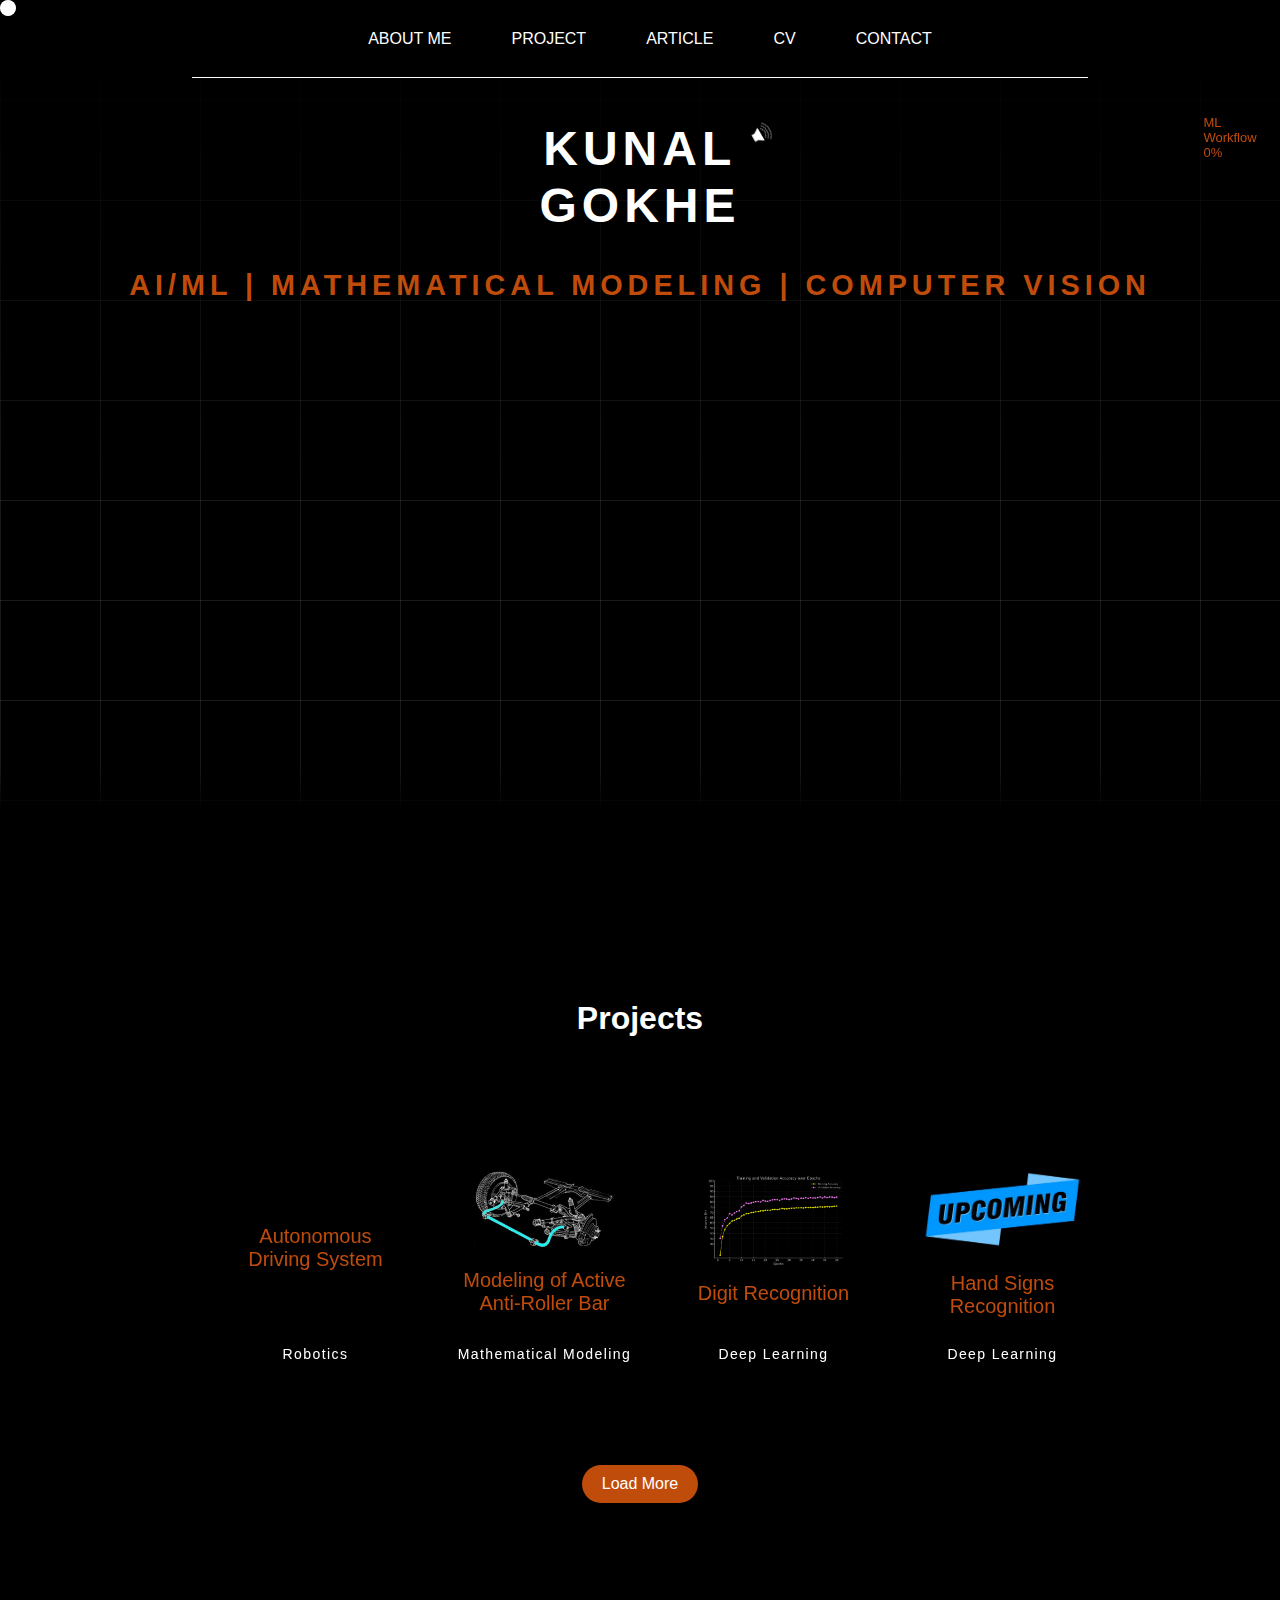
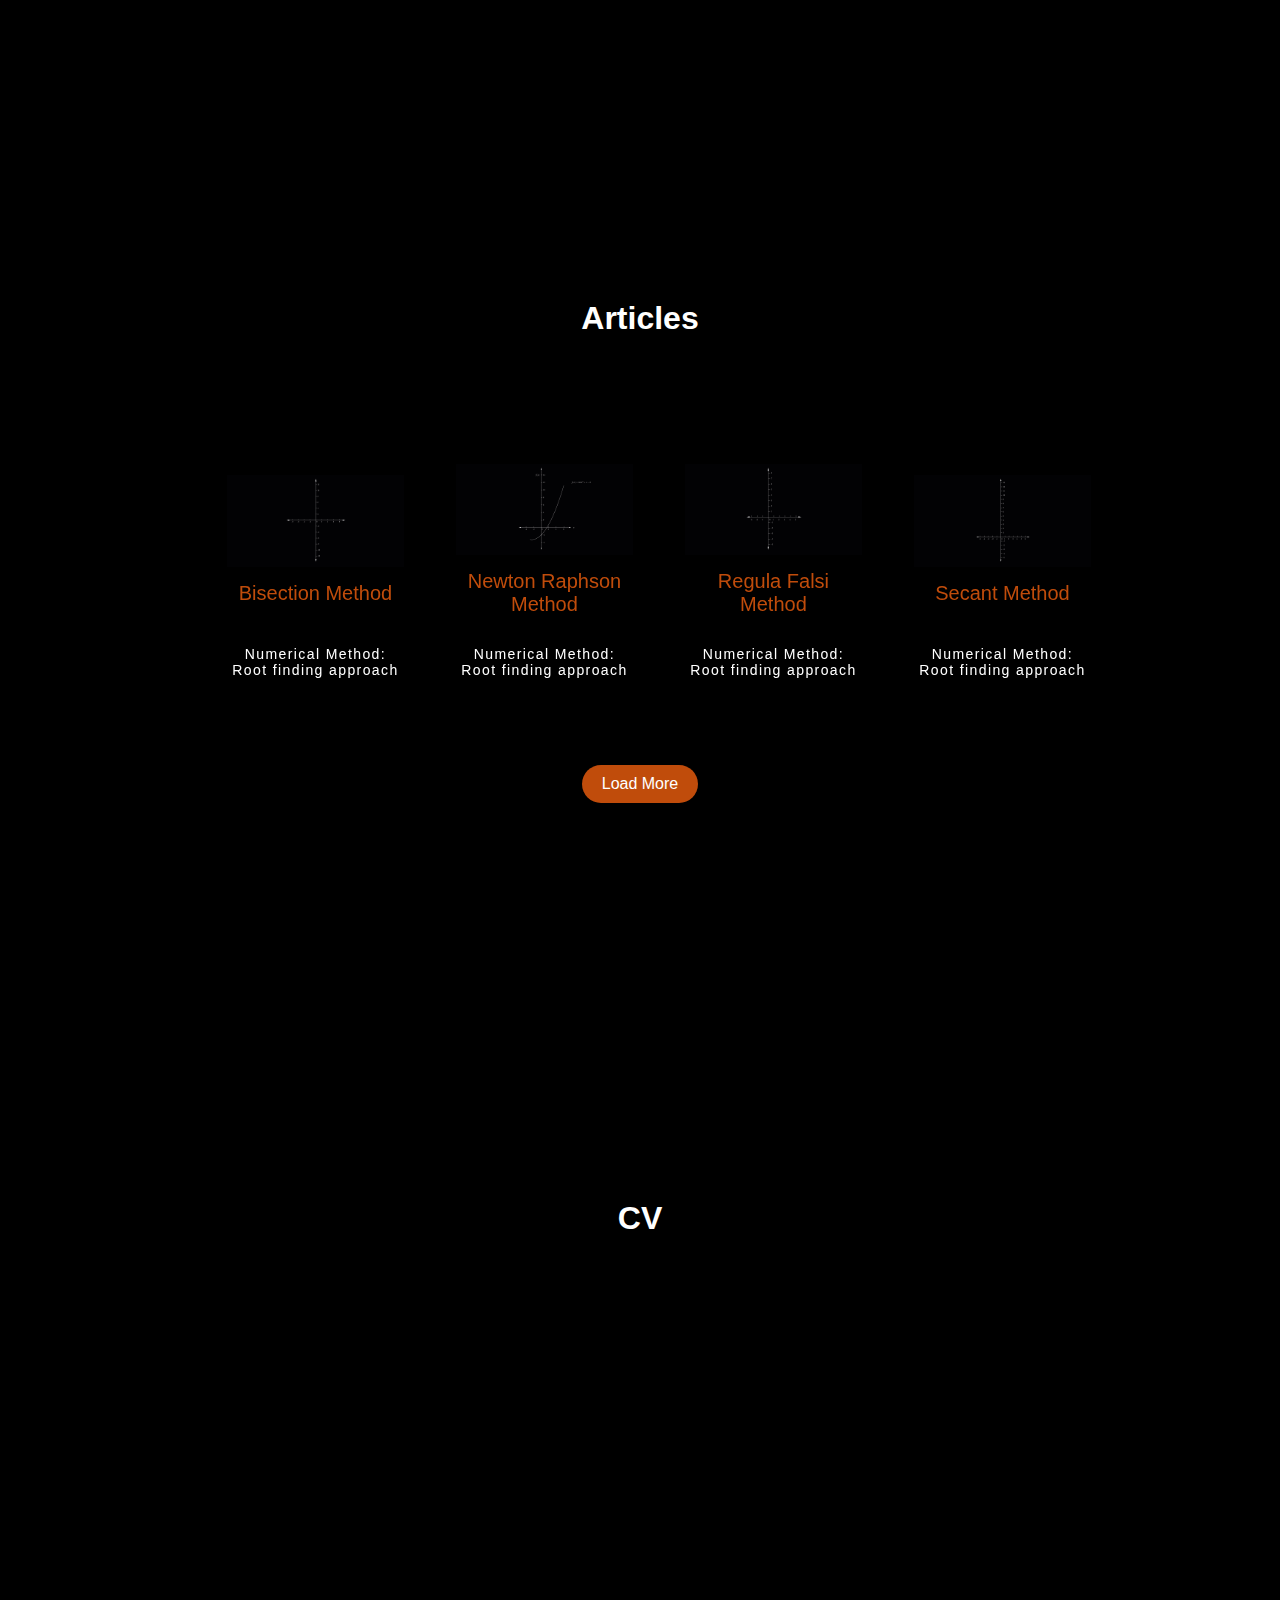
==== index.html @ 00bedfd4 "first commit" ====
<!DOCTYPE html>
<html lang="en">
<head>
  <meta charset="UTF-8">
  <meta name="viewport" content="width=device-width, initial-scale=1.0">
  <title>Minimal Showcase</title>
  <link rel="stylesheet" href="styles/styles.css">
  <link rel="stylesheet" href="styles/ani.css">
  <link rel="stylesheet" href="styles/cursor.css">
</head>

<body>
  <!-- Navigation (Optional) -->
  <nav>
    <ul>
      <li><a href="#section1">ABOUT ME</a></li>
      <li><a href="#section2">PROJECT</a></li>
      <li><a href="#section3">ARTICLE</a></li>
      <li><a href="#section4">CV</a></li>
      <li><a href="#section5">CONTACT</a></li>
    </ul>
  </nav>

  <div class="scrollbar">
    <div class="scrollbar-track">
      <div class="scrollbar-thumb"></div>
      <div id="progress-label" class="progress-label">ML Workflow 0%</div>
    </div>
    <div class="scrollbar-process" id="process-name"></div>
  </div>

  <!-- Showcase Sections -->
  <div id="section1" class="section"> 
    <div class="grid"></div>

    <h1>KUNAL <img src="resources/speaker.gif" alt="Speaker Icon" class="speaker-icon" onclick="playAudio()"> </h1>

    <div class="changing-name-container">
      <div class="changing-name" id="changingName"></div>
    </div>

    <audio id="audio" src="resources/audio.mp3"></audio>
    
    <h2>AI/ML | Mathematical Modeling | Computer Vision</h2>

    
    
  </div>

  <!-- <div class="independent-line"></div> -->

  <div id="section2" class="section">
      <h1>Projects</h1>
      <br>
      <div class="row">
    
        <div class="column">
          <div class="glassBox">
          <div class="glassBox__imgBox">
              <a href="projects/AD/AD.html" ><img  src="projects/AD/AD-thumbnail.gif" alt="" style="max-width: 80%; margin: 0 auto"></a>
              <h3 class="glassBox__title">Autonomous Driving System</h3>
              </div>
            <div class="glassBox__content">Robotics</div>
          </div>
        </div>

        <div class="column">
          <div class="glassBox">
          <div class="glassBox__imgBox">
              <a href="projects/AABR/AABR.html" ><img  src="projects/AABR/rollbar.png" alt="" style="max-width: 80%; margin: 0 auto"></a>
              <h3 class="glassBox__title">Modeling of Active Anti-Roller Bar</h3>
              </div>
            <div class="glassBox__content">Mathematical Modeling</div>
          </div>
        </div>

        <div class="column">
          <div class="glassBox">
          <div class="glassBox__imgBox">
              <a href="projects/MNIST/index.html" ><img  src="projects/MNIST/results.png" alt="" style="max-width: 80%; margin: 0 auto"></a>
              <h3 class="glassBox__title">Digit Recognition</h3>
              </div>
            <div class="glassBox__content">Deep Learning</div>
          </div>
        </div>

        <div class="column">
          <div class="glassBox">
          <div class="glassBox__imgBox">
              <a href="projects/HSR/HSR.html" ><img  src="projects/HSR/image.png" alt=""></a>
              <h3 class="glassBox__title">Hand Signs Recognition</h3>
              </div>
            <div class="glassBox__content">Deep Learning</div>
          </div>
        </div>

      </div>
      <button id="load-more-btn" class="load-more-btn">Load More</button>
  </div>

  <!-- <div class="independent-line"></div> -->

  <div id="section3" class="section"> 
    <h1>Articles</h1>
    <br>
    <div class="row">
    
      <div class="column">
        <div class="glassBox">
        <div class="glassBox__imgBox">
            <a href="articles/BM/BM1.html" ><img  src="articles/BM/BM1-thumbnail.gif" alt=""></a>
            <h3 class="glassBox__title">Bisection Method</h3>
            </div>
          <div class="glassBox__content">Numerical Method: Root finding approach</div>
        </div>
      </div>
    
      <div class="column">
        <div class="glassBox">
        <div class="glassBox__imgBox">
            <a href="/articles/NRM/NRM.html" ><img  src="articles/NRM/NRM1-thumbnail.gif" alt=""></a>
            <h3 class="glassBox__title">Newton Raphson Method</h3>
            </div>
          <div class="glassBox__content">Numerical Method: Root finding approach</div>
        </div>
      </div>
      
      <div class="column">
        <div class="glassBox">
        <div class="glassBox__imgBox">
            <a href="/articles/RFM/RFM.html" ><img  src="articles/RFM/RFM-thumbnail.gif" alt=""></a>
            <h3 class="glassBox__title">Regula Falsi Method</h3>
            </div>
          <div class="glassBox__content">Numerical Method: Root finding approach</div>
        </div>
      </div>
    
      <div class="column">
        <div class="glassBox">
        <div class="glassBox__imgBox">
            <a href="/articles/SM/SM.html" ><img  src="articles/SM/SM-thumbnail.gif" alt=""></a>
            <h3 class="glassBox__title">Secant Method</h3>
            </div>
          <div class="glassBox__content">Numerical Method: Root finding approach</div>
        </div>
      </div>
    </div>
    
    <button id="load-more-btn" class="load-more-btn">Load More</button>
  </div>
  
  <!-- <div class="independent-line"></div> -->

  <div id="section4" class="section"> 
    <h1>CV</h1>
    
  </div>

  <!-- <div class="independent-line"></div> -->

  <div id="section5" class="section"> 
    <h1>Contact</h1>
    
  </div>

  <div class="center" style="margin-top:-40px;margin-left:auto;text-align:center">
    Made With ❤️ By Kunal
  </div>
  
  <div id="cursor" class="Cursor"></div>
  <script src="https://cdnjs.cloudflare.com/ajax/libs/gsap/3.12.2/gsap.min.js"></script>
  <script src="script.js"></script>
  <script src="scripts/cursor.js"></script>
</body>
</html>
---- styles/styles.css ----
/* Basic reset */
* {
    cursor: none;
    margin: 0;
    padding: 0;
    box-sizing: border-box;
  }
  
  body {
    font-family: DM Sans, sans-serif, ProximaNovaRegular !important;
    color: white;
    background-color: black;
    scroll-behavior: smooth;
  }
  
  /* Navigation styling */
  nav {
    position: fixed;
    display: flex;
    justify-content: center;
    align-items: center;
    top: 0;
    width:100%;
    background: black;
    padding: 30px 20px;
    z-index: 1000;
  }
  /* Independent underline */
nav::after {
  content: '';
  position: absolute;
  bottom: 0; 
  left: 15%;
  width: 70%; 
  height: 1px; 
  background: white;
  z-index: -1; 
}

  nav ul {
    list-style: none;
    display: flex;
    justify-content: flex-end;
  }
  
  nav ul li {
    margin-left: 20px;
  }
  
  nav ul li a {
    color: white;
    text-decoration: none;
    padding: 20px;
    transition: color 0.3s ease;
  }
  
  nav ul li a:hover {
    color: rgb(192, 76, 11);
  }
  
  /* Full-screen sections */
  .section {
    height: 100vh;
    align-items: center;
    justify-content: center;
    text-align: center;
    padding: 100px;
    border-bottom: 1px solid none;
  }

  .independent-line {
    content: '';
    position: relative;
    bottom: -70px; 
    align-items: center;
    justify-content: center;
    left: 20%;
    width: 60%; 
    height: 0.5px; 
    background: white;
  }
  
  /* Minimal typography */
  .section h1 {
    font-size: 2rem;
    color: white;
    margin-bottom: 10px;
  }
  
  .section p {
    font-size: 1.25rem;
    color: #666;
  }

  /* Smooth scrolling */
  html {
    scroll-behavior: smooth;
    scrollbar-width: none; 
  }

  /* * Preparing stage */
/* html, body {
    padding: 0;
    margin: 0;
    height: 100%;
    color: white;
} */
/* body {
    position: relative;
    display: flex;
    justify-content: center;
    align-items: center;
    background-color: #0093e9;
    background-image: linear-gradient(160deg, #0093e9 0%, #80d0c7 100%);
} */
/* * Start */
.glassBox {
  width: 100%;
  height: 350px;
  max-width: 300px;
  border-radius: 5px;
  background: rgba(0, 0, 0, 0.05);
  backdrop-filter: blur(2px);
  border: 1px solid rgba(255, 255, 255,0);
  border-right-color: rgba(255, 255, 255, 0.);
  border-bottom-color: rgba(255, 255, 255, 0);
  box-shadow: 0 20px 30px rgba(0, 0, 0, 0);
  padding: 15px;
  left: 106px;
  position: relative;
  display: flex;
  justify-content: center;
  align-items: center;
  flex-direction: column;
  will-change: transform, opacity;
}
.glassBox, .glassBox * {
  box-sizing: border-box;
  transition: 500ms;
}
.glassBox__imgBox img {
  display: block;
  width: 100%;
  height: auto;
}
.glassBox__title {
  text-align: center;
  margin-top: 15px;
  color: rgb(192, 76, 11);
  font-size: 20px;
  font-weight: 400;
  font-family: "Arial";
}
.glassBox__content {
  position: absolute;
  right: 15px;
  bottom: 15px;
  left: 15px;
  top: 280px;
  text-align: center;
  color: #ffffff;
  font-size: 14px;
  font-family: "Arial";
  letter-spacing: 0.1em;
  opacity: 1;
}
.glassBox:hover .glassBox__imgBox {
  transform: translateY(-10px);
}
.glassBox:hover .glassBox__imgBox img {
  transform: translate(0px,-10px) rotate(0deg) scale(1.1);
}

.column {
  float: left;
  width: 21%;
  padding: 0 10px;
}

/* Remove extra left and right margins, due to padding in columns */
.row {margin: 0 -5px;}

/* Clear floats after the columns */
.row:after {
  content: "";
  display: table;
  clear: both;
}

/* Responsive columns - one column layout (vertical) on small screens */
@media screen and (max-width: 500px) {
  .column {
    width: 100%;
    display: block;
    margin-bottom: 20px;
  }
}

/*Button*/
.load-more-btn {
  display: block;
  margin: 50px auto;
  padding: 10px 20px;
  font-size: 16px;
  background-color: rgb(192, 76, 11);
  color: #fff;
  border: none;
  border-radius: 20px;
}
.load-more-btn:hover {
  background-color: #fff;
  color: rgb(192, 76, 11);
}


#section1 h1 {
  font-family: 'Roboto', sans-serif;
  font-size: 3em;
  color: white; /* Soft red */
  text-shadow: 2px 2px 8px rgba(0, 0, 0, 0.5);
  margin: 0;
  letter-spacing: 5px;
  text-transform: uppercase;
  line-height: 1.2;
  margin-top: 20px;
  margin-bottom: 0px;
  padding-left: 42px;
}

#section1 h2 {
  font-family: 'Roboto', sans-serif;
  font-size: 1.8em;
  color: rgb(192, 76, 11); /* Soft red */
  text-shadow: 2px 2px 8px rgba(0, 0, 0, 0.5);
  margin: 0;
  letter-spacing: 5px;
  text-transform: uppercase;
  line-height: 1.2;
  margin-top: 30px;
  margin-bottom: 0px;
}
---- styles/ani.css ----
.scrollbar {
    position: fixed;
    top: 50%;
    right: 50px;
    transform: translateY(-50%);
    height: 70%;
  }
  
.scrollbar-track {
  position: relative;
  height: 100%;
}

.scrollbar-process {
  position: absolute;
  width: 100%;
  padding: 10px 10px;
  text-align: center;
  color: white;
  opacity: 0;
  transition: opacity 0.3s;
  will-change: transform, opacity;
  top: 70%; 
  transform: rotate(270deg); 
  transform-origin: center center;
}

.scrollbar-process.visible {
  opacity: 1;
}

.progress-label {
  position: fixed;
  top: -30px;
  left: 50%;
  transform: translateX(-50%);
  color: white;
  padding: 10px 20px;
  border-radius: 5px;
  font-size: small;
  color: rgb(192, 76, 11);
}

/* body {
  margin: 0;
  overflow: hidden;
  background: black;
  height: 100vh;
} */

.grid {
  will-change: transform, opacity;
  position: absolute;
  top: 0;
  left: 0;
  width: 100%;
  height: 100%;
  background: linear-gradient(90deg, rgba(255, 255, 255, 0.1) 1px, transparent 1px),
              linear-gradient(180deg, rgba(255, 255, 255, 0.1) 1px, transparent 1px);
  background-size: 100px 100px; /* Initial grid cell size */
  animation: zoom 15s infinite alternate; /* Infinite zoom animation */
  
  /* Rectangular faded border effect */
  mask-image: linear-gradient(transparent, transparent 5%, black 60%, black 85%, transparent 90%, transparent);
  -webkit-mask-image: linear-gradient(transparent, transparent 5%, black 60%, black 85%, transparent 90%, transparent);
  mask-composite: exclude;
  -webkit-mask-composite: destination-in;
}

@keyframes zoom {
  0% {
    transform: scale(1); /* Zoom out */
    background-size: 200px 200px; /* Larger grid cells when zoomed out */
  }
  50% {
    transform: scale(1); /* Normal zoom */
    background-size: 100px 100px; /* Default grid cell size */
  }
  100% {
    transform: scale(1); /* Zoom in */
    background-size: 50px 50px; /* Smaller grid cells when zoomed in */
  }
}

.changing-name-container {
  margin-top: 0px;
  align-items: center;
  margin-bottom: 10px;
  height: 60px;
}

.name-animation {
  font-family: 'Roboto', sans-serif;
  font-size: 3em;
  letter-spacing: 5px;
  margin-top: 0px;
  text-transform: capitalize;
}

.name-animation span {
  display: block;
  animation: nameChange 20s infinite;
  white-space: nowrap;
}

.changing-name {
  font-family: 'Roboto', sans-serif;
  font-size: 3rem;
  letter-spacing: 5px;
  font-weight: bold;
  color: white;
  transition: opacity 1s ease-in-out;
}

@keyframes nameChange {
  0%, 20% { transform: translateY(0); }
  25%, 45% { transform: translateY(-100%); }
  50%, 70% { transform: translateY(-200%); }
  75%, 95% { transform: translateY(-300%); }
}

.speaker-icon {
  width: 25px;
  height: 45px;
  transform: rotate(-30deg);
  padding-bottom: 20px;
}
---- styles/cursor.css ----
* {
  -webkit-font-smoothing: antialiased;
  -moz-osx-font-smoothing: grayscale;
  /* margin: 0;
  padding: 0; */
  box-sizing: border-box;
}

/* body, html {
  cursor: none;
  width: 100%;
  height: 100%;
  margin: 0;
  overflow: hidden;
  background-color: black;
} */

.Cursor {
  pointer-events: none;
  position: fixed;
  display: block;
  border-radius: 50%;
  transform-origin: center center;
  top: 0;
  left: 0;
  z-index: 1000;
}

.Cursor span {
  position: absolute;
  display: block;
  width: 16px;
  height: 16px;
  border-radius: 50%;
  background-color: white;
  transform: translate(-50%, -50%);
}
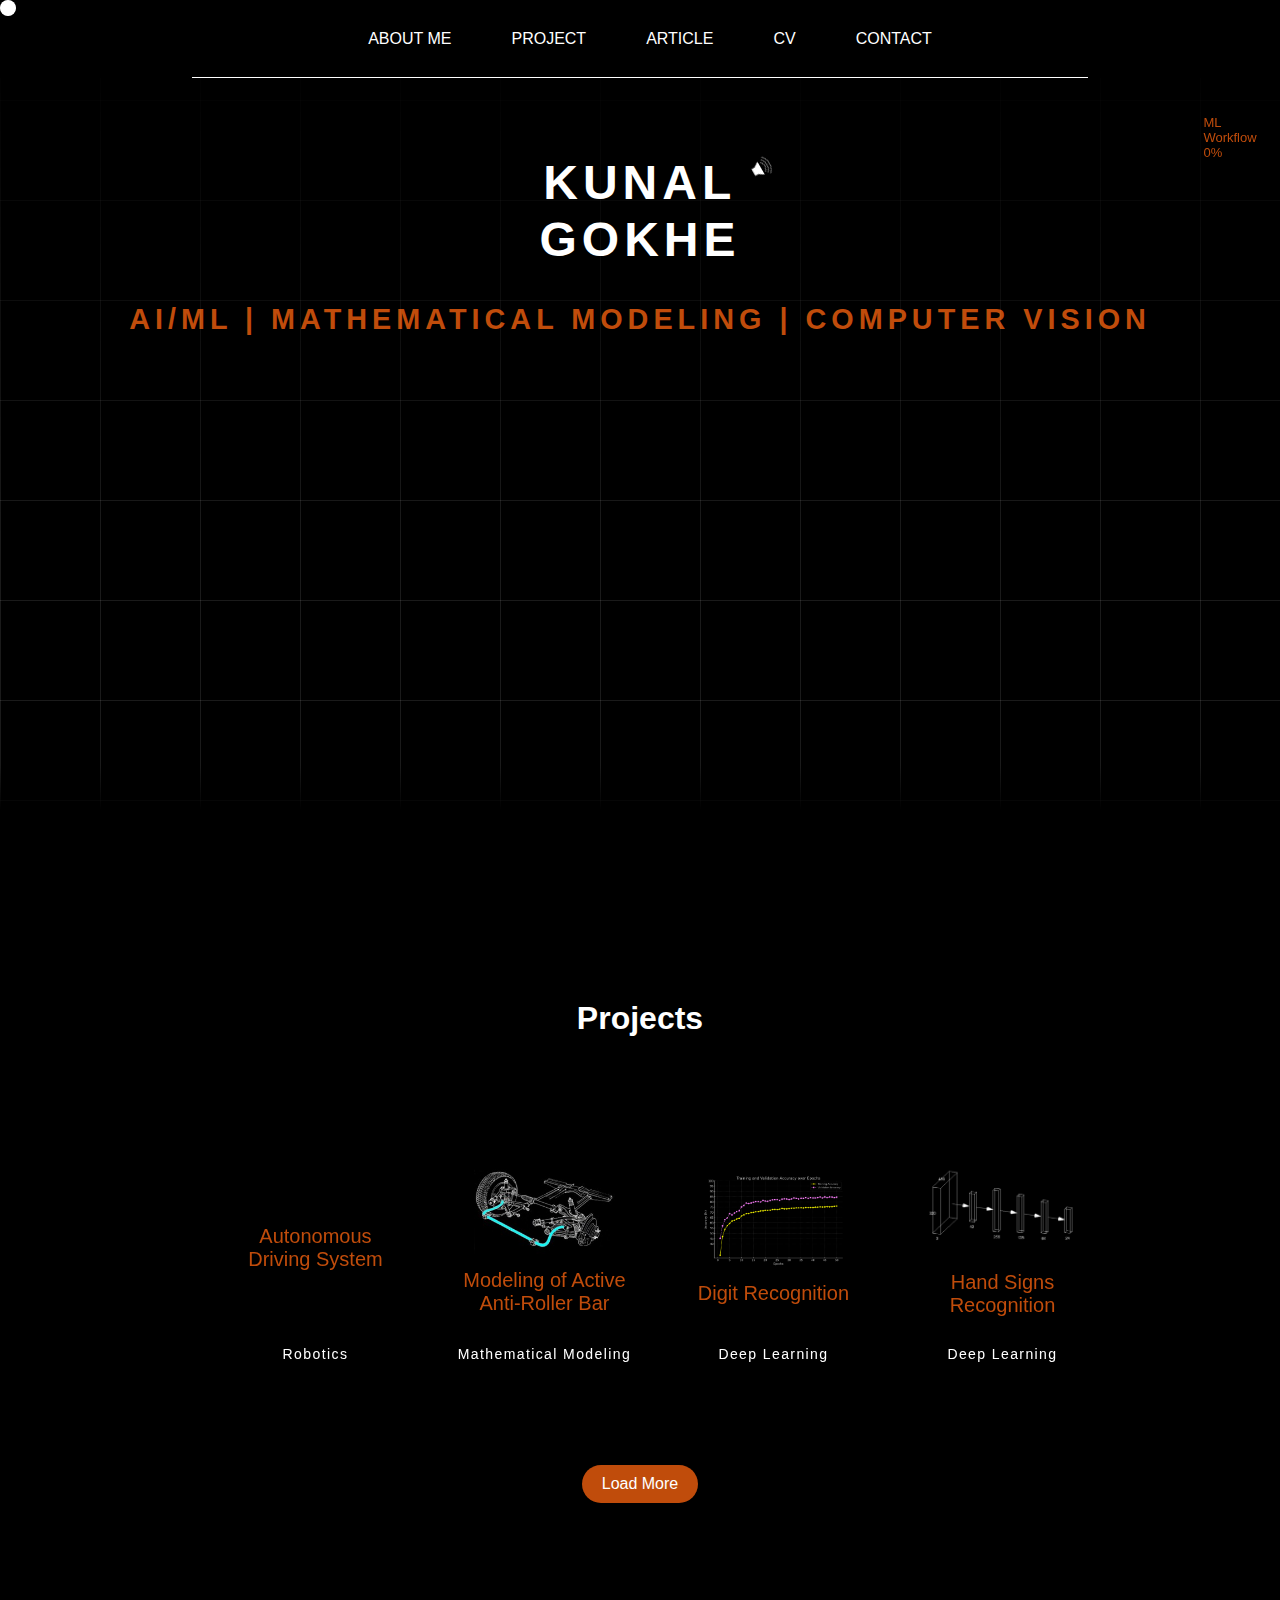
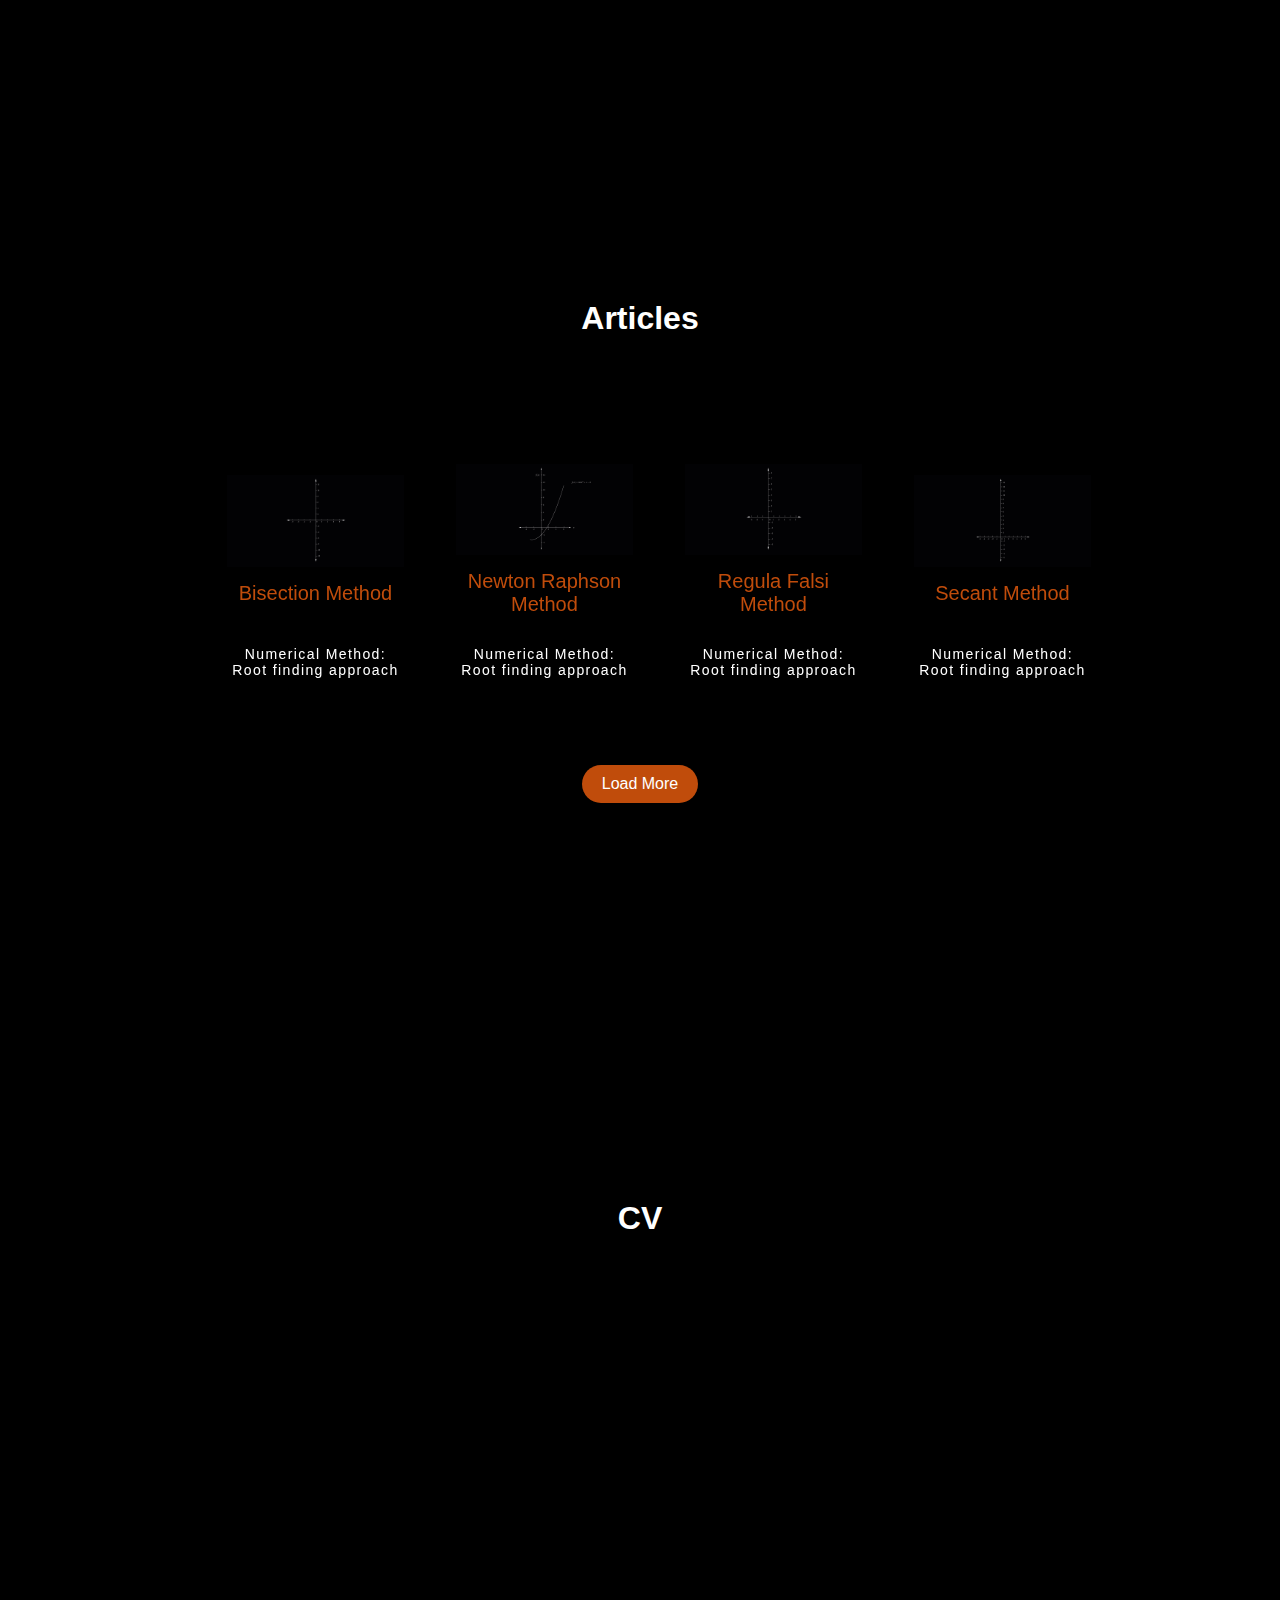
==== commit 6e8b82c4: "Update" ====
--- a/index.html
+++ b/index.html
@@ -3,7 +3,7 @@
 <head>
   <meta charset="UTF-8">
   <meta name="viewport" content="width=device-width, initial-scale=1.0">
-  <title>Minimal Showcase</title>
+  <title>Kunal Gokhe's Profile</title>
   <link rel="stylesheet" href="styles/styles.css">
   <link rel="stylesheet" href="styles/ani.css">
   <link rel="stylesheet" href="styles/cursor.css">
@@ -87,7 +87,7 @@
         <div class="column">
           <div class="glassBox">
           <div class="glassBox__imgBox">
-              <a href="projects/HSR/HSR.html" ><img  src="projects/HSR/image.png" alt=""></a>
+              <a href="projects/HSR/index.html" ><img  src="projects/HSR/model.png" alt=""></a>
               <h3 class="glassBox__title">Hand Signs Recognition</h3>
               </div>
             <div class="glassBox__content">Deep Learning</div>
@@ -169,7 +169,7 @@
   
   <div id="cursor" class="Cursor"></div>
   <script src="https://cdnjs.cloudflare.com/ajax/libs/gsap/3.12.2/gsap.min.js"></script>
-  <script src="script.js"></script>
+  <script src="scripts/script.js"></script>
   <script src="scripts/cursor.js"></script>
 </body>
 </html>
--- a/styles/styles.css
+++ b/styles/styles.css
@@ -222,7 +222,7 @@
   letter-spacing: 5px;
   text-transform: uppercase;
   line-height: 1.2;
-  margin-top: 20px;
+  margin-top: 5%;
   margin-bottom: 0px;
   padding-left: 42px;
 }
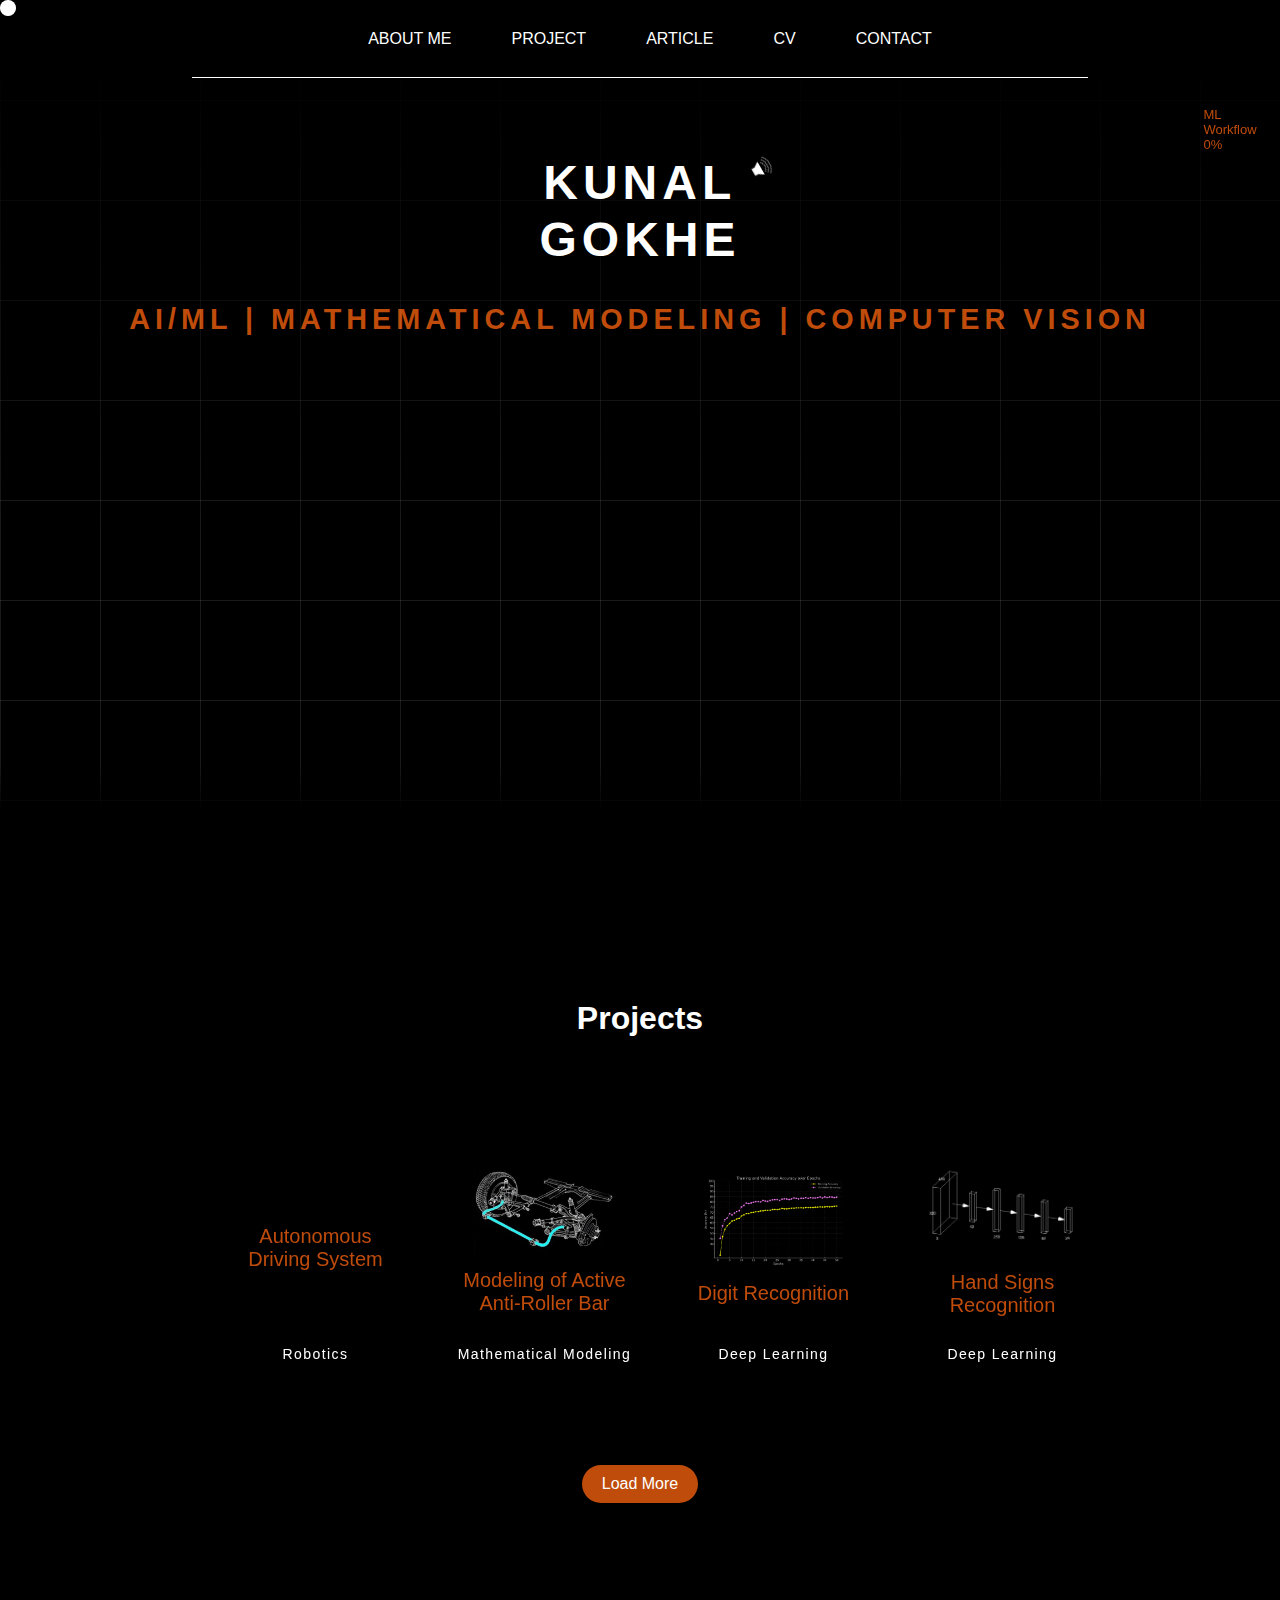
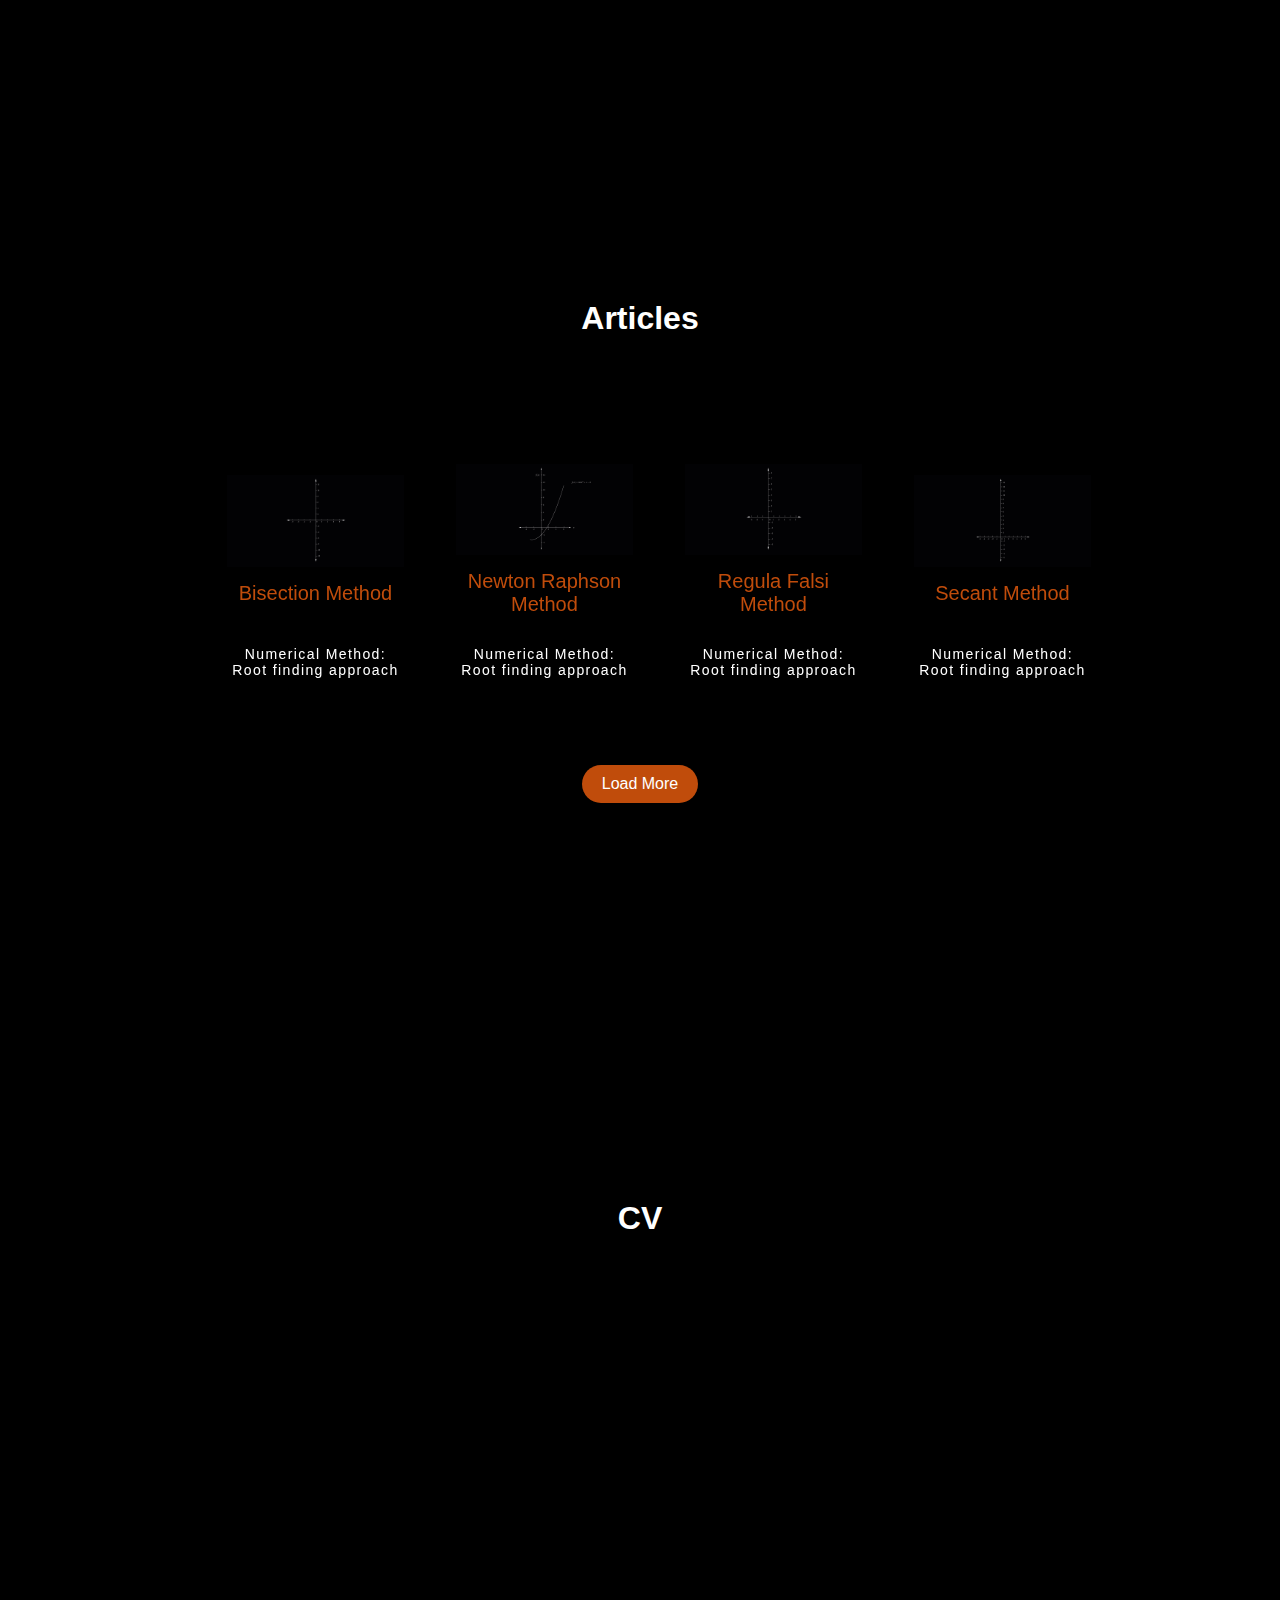
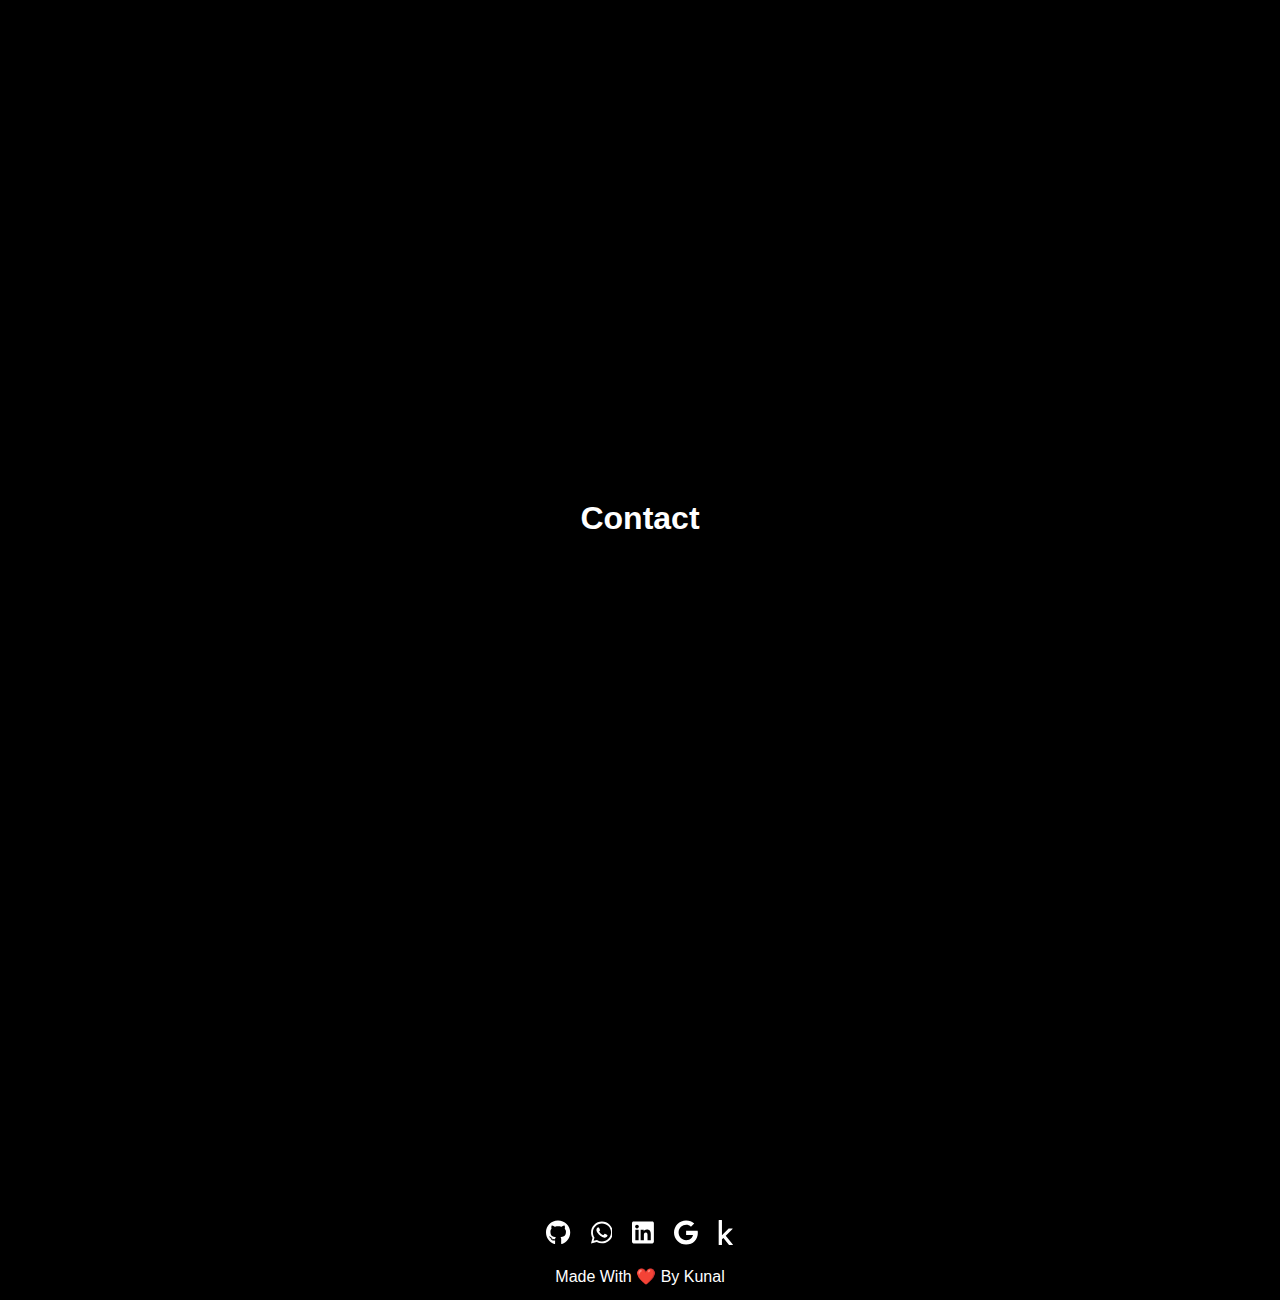
==== commit 1c70aa1b: "Update 14/12/24" ====
--- a/index.html
+++ b/index.html
@@ -1,3 +1,4 @@
+<!-- Designed by Kunal Gokhe -->
 <!DOCTYPE html>
 <html lang="en">
 <head>
@@ -163,9 +164,48 @@
     
   </div>
 
-  <div class="center" style="margin-top:-40px;margin-left:auto;text-align:center">
+  <div class="center" style="margin-top:-80px;margin-left:auto;text-align:center">
+    
+    <div class="footer-container">
+
+    <a href="https://github.com/kunalgokhe" target="_blank">
+      <div class="footer">
+        <svg xmlns="http://www.w3.org/2000/svg" viewBox="0 0 496 512" widht="25" height="25"><!--!Font Awesome Free 6.7.1 by @fontawesome - https://fontawesome.com License - https://fontawesome.com/license/free Copyright 2024 Fonticons, Inc.--><path fill="#ffffff" d="M165.9 397.4c0 2-2.3 3.6-5.2 3.6-3.3 .3-5.6-1.3-5.6-3.6 0-2 2.3-3.6 5.2-3.6 3-.3 5.6 1.3 5.6 3.6zm-31.1-4.5c-.7 2 1.3 4.3 4.3 4.9 2.6 1 5.6 0 6.2-2s-1.3-4.3-4.3-5.2c-2.6-.7-5.5 .3-6.2 2.3zm44.2-1.7c-2.9 .7-4.9 2.6-4.6 4.9 .3 2 2.9 3.3 5.9 2.6 2.9-.7 4.9-2.6 4.6-4.6-.3-1.9-3-3.2-5.9-2.9zM244.8 8C106.1 8 0 113.3 0 252c0 110.9 69.8 205.8 169.5 239.2 12.8 2.3 17.3-5.6 17.3-12.1 0-6.2-.3-40.4-.3-61.4 0 0-70 15-84.7-29.8 0 0-11.4-29.1-27.8-36.6 0 0-22.9-15.7 1.6-15.4 0 0 24.9 2 38.6 25.8 21.9 38.6 58.6 27.5 72.9 20.9 2.3-16 8.8-27.1 16-33.7-55.9-6.2-112.3-14.3-112.3-110.5 0-27.5 7.6-41.3 23.6-58.9-2.6-6.5-11.1-33.3 2.6-67.9 20.9-6.5 69 27 69 27 20-5.6 41.5-8.5 62.8-8.5s42.8 2.9 62.8 8.5c0 0 48.1-33.6 69-27 13.7 34.7 5.2 61.4 2.6 67.9 16 17.7 25.8 31.5 25.8 58.9 0 96.5-58.9 104.2-114.8 110.5 9.2 7.9 17 22.9 17 46.4 0 33.7-.3 75.4-.3 83.6 0 6.5 4.6 14.4 17.3 12.1C428.2 457.8 496 362.9 496 252 496 113.3 383.5 8 244.8 8zM97.2 352.9c-1.3 1-1 3.3 .7 5.2 1.6 1.6 3.9 2.3 5.2 1 1.3-1 1-3.3-.7-5.2-1.6-1.6-3.9-2.3-5.2-1zm-10.8-8.1c-.7 1.3 .3 2.9 2.3 3.9 1.6 1 3.6 .7 4.3-.7 .7-1.3-.3-2.9-2.3-3.9-2-.6-3.6-.3-4.3 .7zm32.4 35.6c-1.6 1.3-1 4.3 1.3 6.2 2.3 2.3 5.2 2.6 6.5 1 1.3-1.3 .7-4.3-1.3-6.2-2.2-2.3-5.2-2.6-6.5-1zm-11.4-14.7c-1.6 1-1.6 3.6 0 5.9 1.6 2.3 4.3 3.3 5.6 2.3 1.6-1.3 1.6-3.9 0-6.2-1.4-2.3-4-3.3-5.6-2z"/></svg>
+      </div>
+    </a>
+
+    <a href="https://wa.me/+917066123727" target="_blank">
+      <div class="footer">
+        <svg xmlns="http://www.w3.org/2000/svg" viewBox="0 0 448 512" widht="25" height="25"><!--!Font Awesome Free 6.7.1 by @fontawesome - https://fontawesome.com License - https://fontawesome.com/license/free Copyright 2024 Fonticons, Inc.--><path fill="#ffffff" d="M380.9 97.1C339 55.1 283.2 32 223.9 32c-122.4 0-222 99.6-222 222 0 39.1 10.2 77.3 29.6 111L0 480l117.7-30.9c32.4 17.7 68.9 27 106.1 27h.1c122.3 0 224.1-99.6 224.1-222 0-59.3-25.2-115-67.1-157zm-157 341.6c-33.2 0-65.7-8.9-94-25.7l-6.7-4-69.8 18.3L72 359.2l-4.4-7c-18.5-29.4-28.2-63.3-28.2-98.2 0-101.7 82.8-184.5 184.6-184.5 49.3 0 95.6 19.2 130.4 54.1 34.8 34.9 56.2 81.2 56.1 130.5 0 101.8-84.9 184.6-186.6 184.6zm101.2-138.2c-5.5-2.8-32.8-16.2-37.9-18-5.1-1.9-8.8-2.8-12.5 2.8-3.7 5.6-14.3 18-17.6 21.8-3.2 3.7-6.5 4.2-12 1.4-32.6-16.3-54-29.1-75.5-66-5.7-9.8 5.7-9.1 16.3-30.3 1.8-3.7 .9-6.9-.5-9.7-1.4-2.8-12.5-30.1-17.1-41.2-4.5-10.8-9.1-9.3-12.5-9.5-3.2-.2-6.9-.2-10.6-.2-3.7 0-9.7 1.4-14.8 6.9-5.1 5.6-19.4 19-19.4 46.3 0 27.3 19.9 53.7 22.6 57.4 2.8 3.7 39.1 59.7 94.8 83.8 35.2 15.2 49 16.5 66.6 13.9 10.7-1.6 32.8-13.4 37.4-26.4 4.6-13 4.6-24.1 3.2-26.4-1.3-2.5-5-3.9-10.5-6.6z"/></svg>
+      </div>
+    </a>
+
+    <a href="https://www.linkedin.com/in/kunalgokhe/" target="_blank">
+      <div class="footer">
+        <svg xmlns="http://www.w3.org/2000/svg" viewBox="0 0 448 512" widht="25" height="25"><!--!Font Awesome Free 6.7.1 by @fontawesome - https://fontawesome.com License - https://fontawesome.com/license/free Copyright 2024 Fonticons, Inc.--><path fill="#ffffff" d="M416 32H31.9C14.3 32 0 46.5 0 64.3v383.4C0 465.5 14.3 480 31.9 480H416c17.6 0 32-14.5 32-32.3V64.3c0-17.8-14.4-32.3-32-32.3zM135.4 416H69V202.2h66.5V416zm-33.2-243c-21.3 0-38.5-17.3-38.5-38.5S80.9 96 102.2 96c21.2 0 38.5 17.3 38.5 38.5 0 21.3-17.2 38.5-38.5 38.5zm282.1 243h-66.4V312c0-24.8-.5-56.7-34.5-56.7-34.6 0-39.9 27-39.9 54.9V416h-66.4V202.2h63.7v29.2h.9c8.9-16.8 30.6-34.5 62.9-34.5 67.2 0 79.7 44.3 79.7 101.9V416z"/></svg>
+      </div>
+    </a>
+
+    <a href="mailto:kunalgokhe@gmail.com" target="_blank">
+      <div class="footer">
+        <svg xmlns="http://www.w3.org/2000/svg" viewBox="0 0 488 512" widht="25" height="25"><!--!Font Awesome Free 6.7.1 by @fontawesome - https://fontawesome.com License - https://fontawesome.com/license/free Copyright 2024 Fonticons, Inc.--><path fill="#ffffff" d="M488 261.8C488 403.3 391.1 504 248 504 110.8 504 0 393.2 0 256S110.8 8 248 8c66.8 0 123 24.5 166.3 64.9l-67.5 64.9C258.5 52.6 94.3 116.6 94.3 256c0 86.5 69.1 156.6 153.7 156.6 98.2 0 135-70.4 140.8-106.9H248v-85.3h236.1c2.3 12.7 3.9 24.9 3.9 41.4z"/></svg>
+      </div>
+    </a>
+
+    <a href="https://www.kaggle.com/kunalgokhe" target="_blank">
+      <div class="footer">
+        <svg xmlns="http://www.w3.org/2000/svg" viewBox="0 0 320 512" widht="25" height="25"><!--!Font Awesome Free 6.7.1 by @fontawesome - https://fontawesome.com License - https://fontawesome.com/license/free Copyright 2024 Fonticons, Inc.--><path fill="#ffffff" d="M304.2 501.5L158.4 320.3 298.2 185c2.6-2.7 1.7-10.5-5.3-10.5h-69.2c-3.5 0-7 1.8-10.5 5.3L80.9 313.5V7.5q0-7.5-7.5-7.5H21.5Q14 0 14 7.5v497q0 7.5 7.5 7.5h51.9q7.5 0 7.5-7.5v-109l30.8-29.3 110.5 140.6c3 3.5 6.5 5.3 10.5 5.3h66.9q5.3 0 6-3z"/></svg>
+      </div>
+    </a>
+
+    </div>
+
+    <br>
     Made With ❤️ By Kunal
-  </div>
+    <br>
+  </div>
+
+  
   
   <div id="cursor" class="Cursor"></div>
   <script src="https://cdnjs.cloudflare.com/ajax/libs/gsap/3.12.2/gsap.min.js"></script>
--- a/styles/styles.css
+++ b/styles/styles.css
@@ -11,6 +11,10 @@
     color: white;
     background-color: black;
     scroll-behavior: smooth;
+    -webkit-user-select: none;
+    -moz-user-select: none;
+    -ms-user-select: none;
+    user-select: none;
   }
   
   /* Navigation styling */
@@ -230,7 +234,7 @@
 #section1 h2 {
   font-family: 'Roboto', sans-serif;
   font-size: 1.8em;
-  color: rgb(192, 76, 11); /* Soft red */
+  color: rgb(192, 76, 11);
   text-shadow: 2px 2px 8px rgba(0, 0, 0, 0.5);
   margin: 0;
   letter-spacing: 5px;
@@ -239,3 +243,15 @@
   margin-top: 30px;
   margin-bottom: 0px;
 }
+
+.footer-container {
+  display: flex;
+  justify-content: center;
+  gap: 20px;
+}
+.footer {
+  transition: transform 0.3s ease;
+}
+.footer:hover {
+  transform: scale(1);
+}--- a/styles/ani.css
+++ b/styles/ani.css
@@ -31,7 +31,7 @@
 
 .progress-label {
   position: fixed;
-  top: -30px;
+  top: -6%;
   left: 50%;
   transform: translateX(-50%);
   color: white;
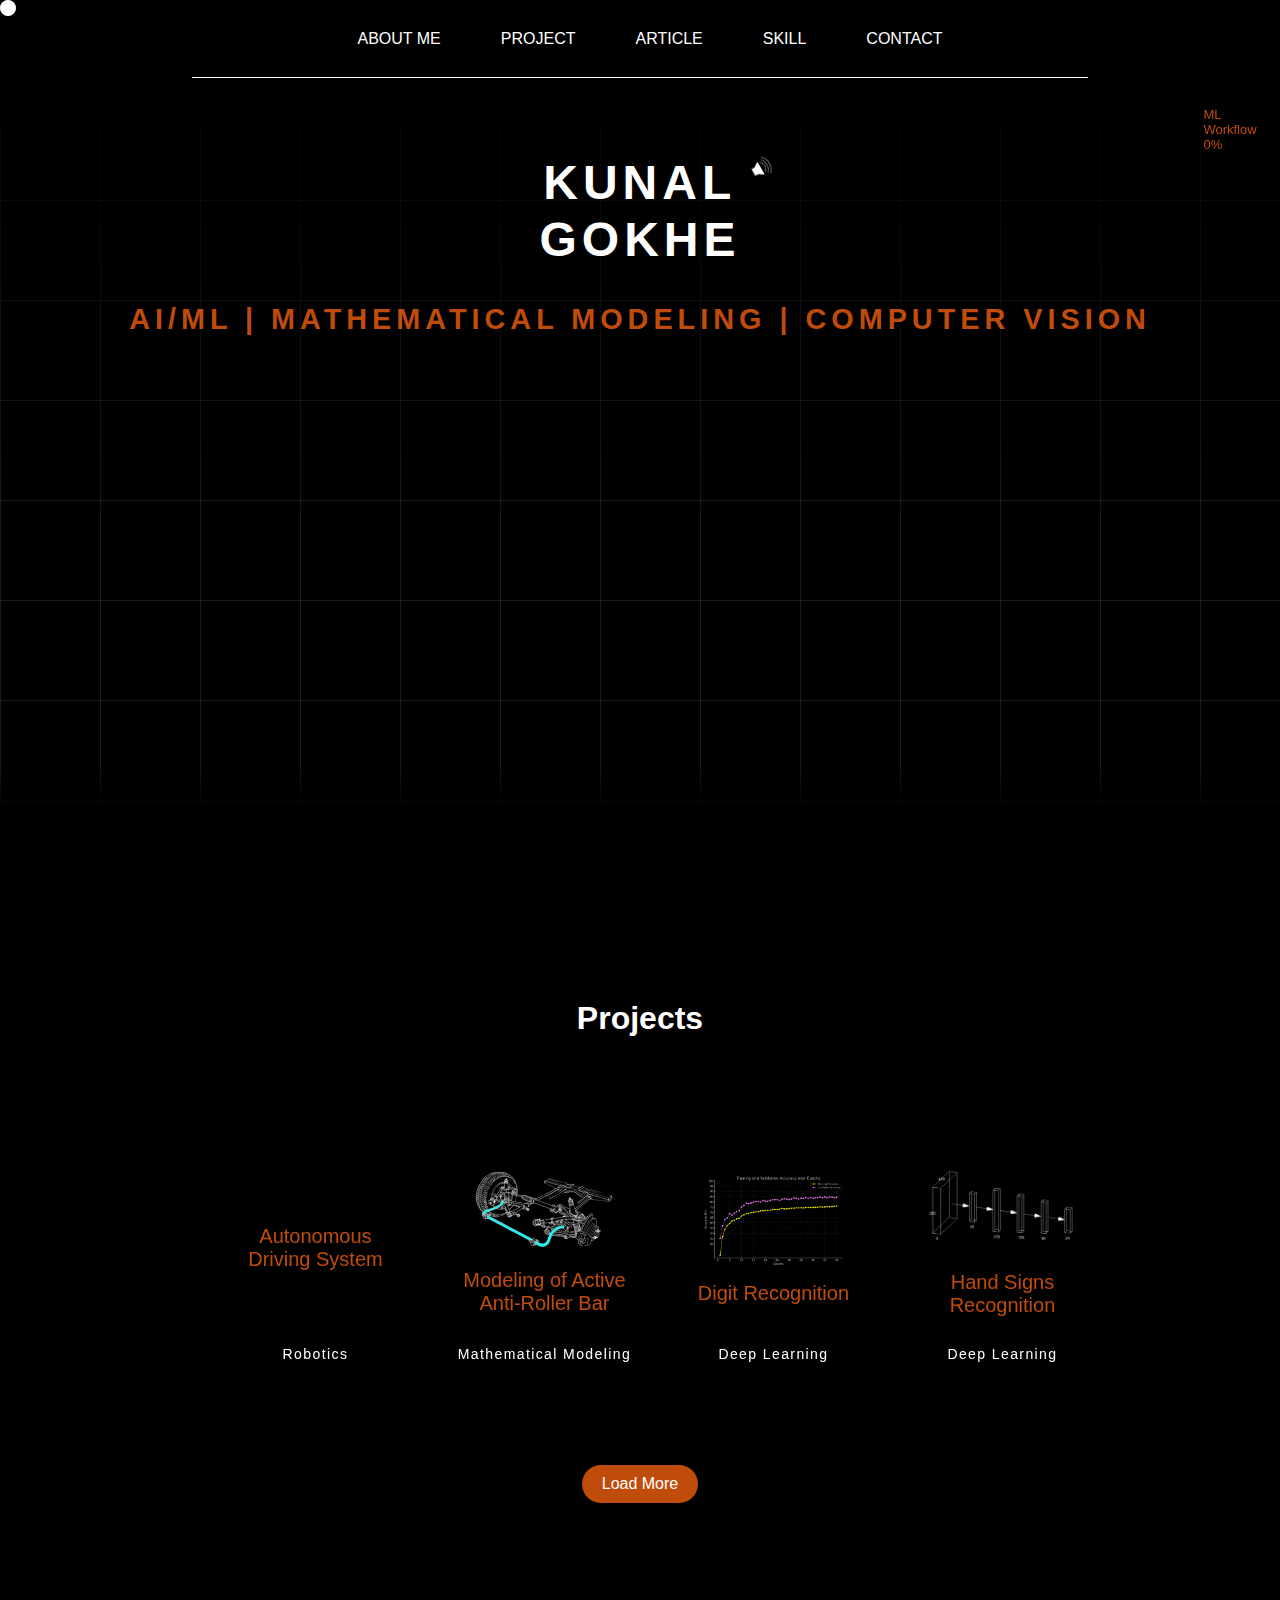
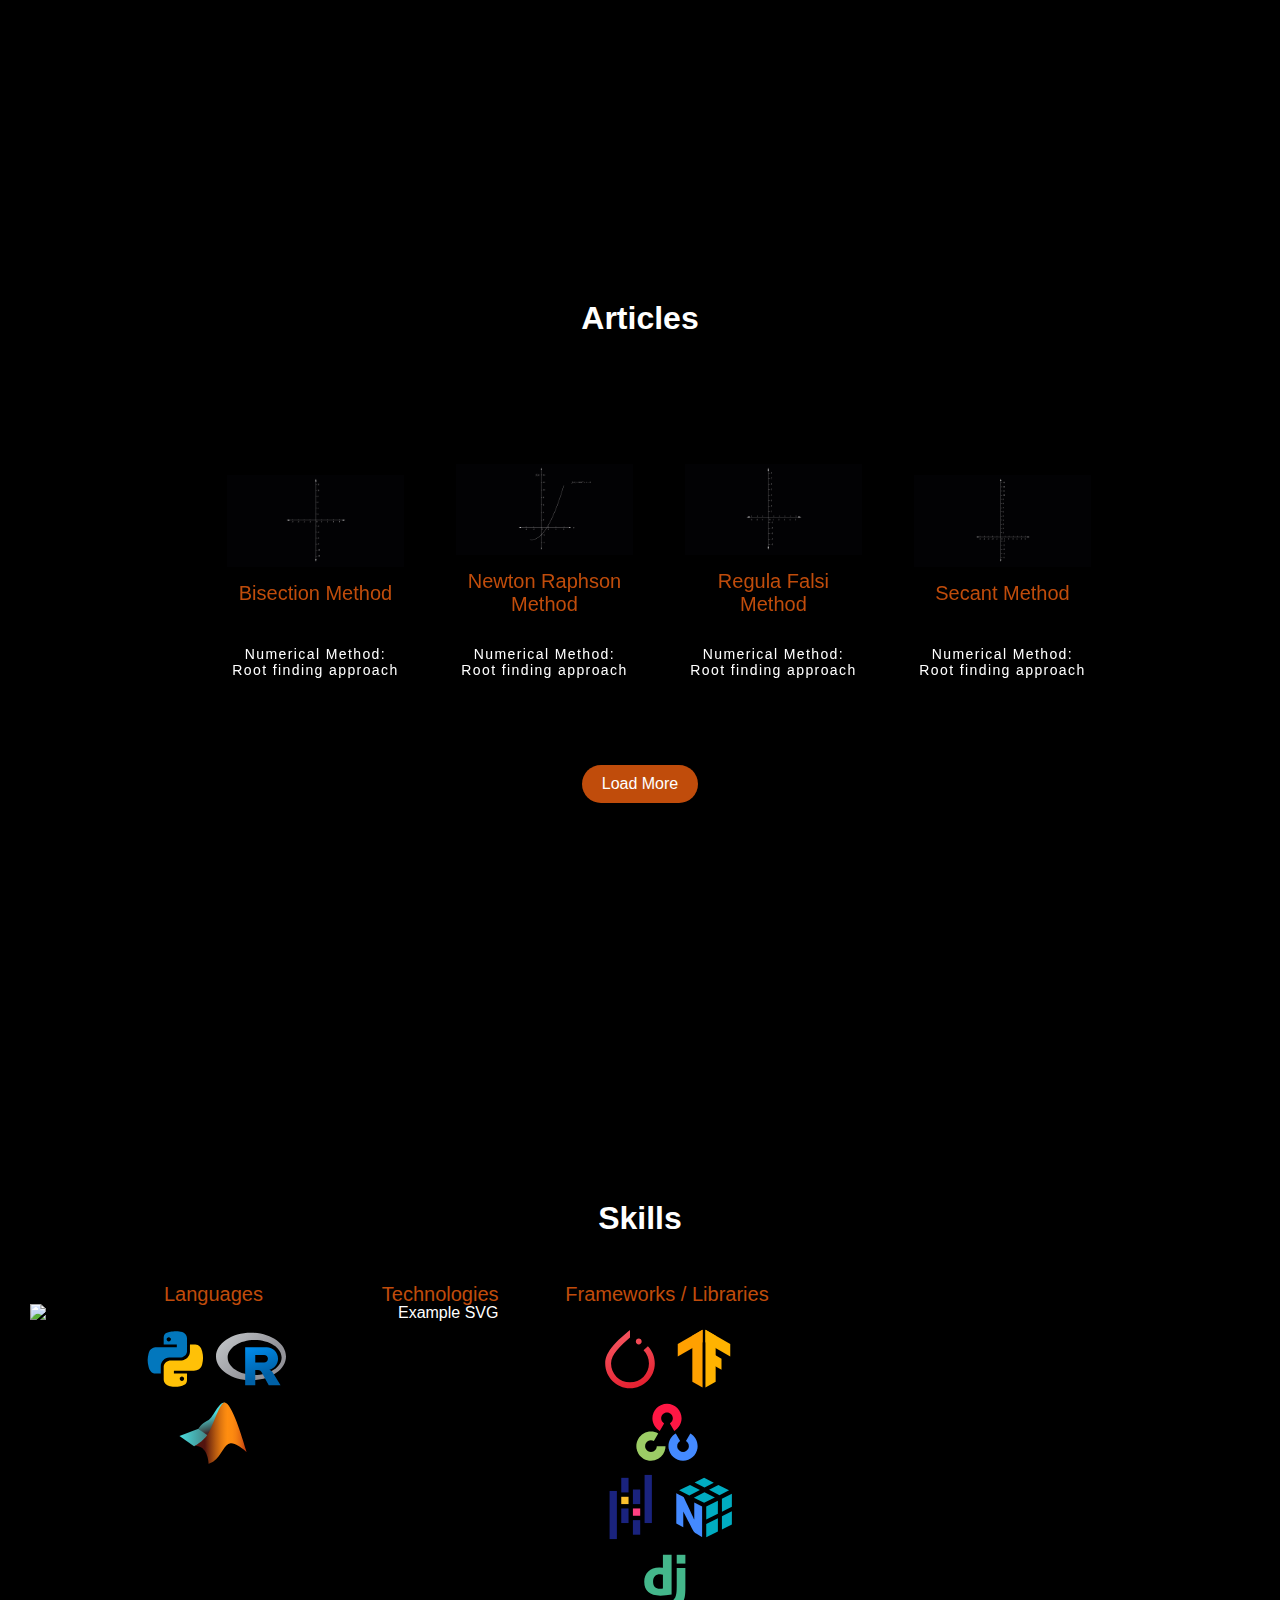
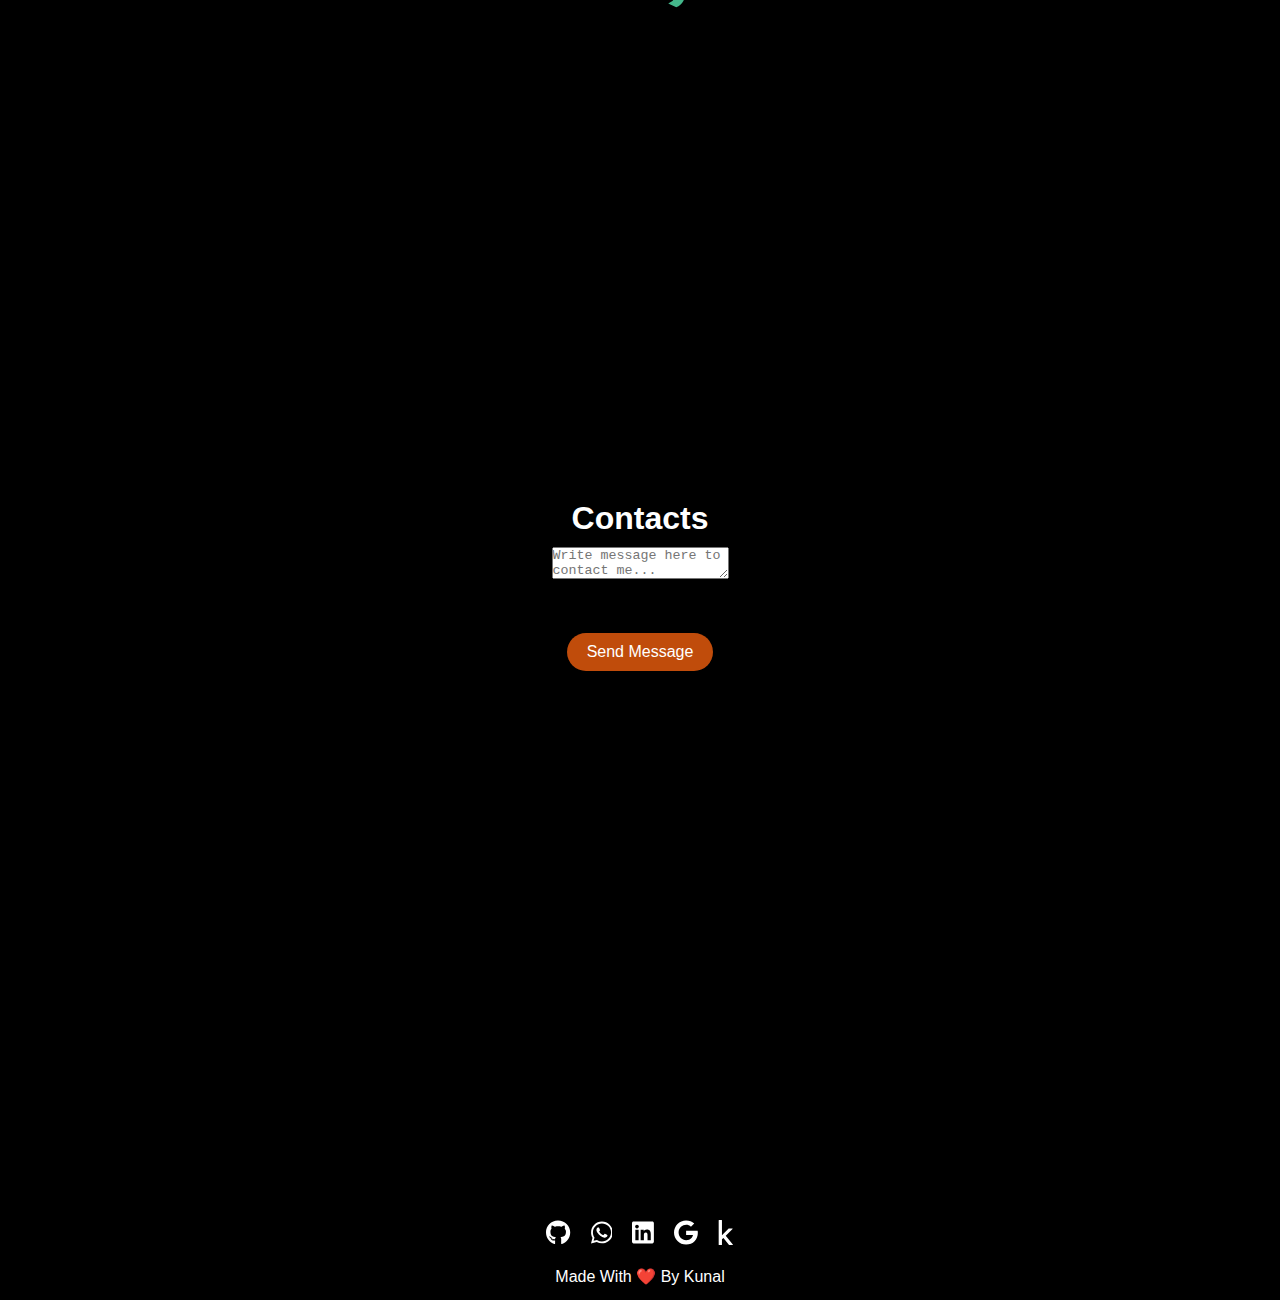
==== commit 1b3e466c: "Update 18/12/24" ====
--- a/index.html
+++ b/index.html
@@ -17,7 +17,7 @@
       <li><a href="#section1">ABOUT ME</a></li>
       <li><a href="#section2">PROJECT</a></li>
       <li><a href="#section3">ARTICLE</a></li>
-      <li><a href="#section4">CV</a></li>
+      <li><a href="#section4">SKILL</a></li>
       <li><a href="#section5">CONTACT</a></li>
     </ul>
   </nav>
@@ -153,15 +153,79 @@
   <!-- <div class="independent-line"></div> -->
 
   <div id="section4" class="section"> 
-    <h1>CV</h1>
+    <h1>Skills</h1>
+
+    <br>
+    <br>
+    <div class="skillcontainer">
+    <div class="column">
+    <p style="color:rgb(192, 76, 11);font-size: 20px;">Languages</p>
+    <br>
+    <div class="svgcontainer">
+      <svg xmlns="http://www.w3.org/2000/svg" x="0px" y="0px" width="70" height="70" viewBox="0 0 48 48">
+        <path fill="#0277BD" d="M24.047,5c-1.555,0.005-2.633,0.142-3.936,0.367c-3.848,0.67-4.549,2.077-4.549,4.67V14h9v2H15.22h-4.35c-2.636,0-4.943,1.242-5.674,4.219c-0.826,3.417-0.863,5.557,0,9.125C5.851,32.005,7.294,34,9.931,34h3.632v-5.104c0-2.966,2.686-5.896,5.764-5.896h7.236c2.523,0,5-1.862,5-4.377v-8.586c0-2.439-1.759-4.263-4.218-4.672C27.406,5.359,25.589,4.994,24.047,5z M19.063,9c0.821,0,1.5,0.677,1.5,1.502c0,0.833-0.679,1.498-1.5,1.498c-0.837,0-1.5-0.664-1.5-1.498C17.563,9.68,18.226,9,19.063,9z"></path><path fill="#FFC107" d="M23.078,43c1.555-0.005,2.633-0.142,3.936-0.367c3.848-0.67,4.549-2.077,4.549-4.67V34h-9v-2h9.343h4.35c2.636,0,4.943-1.242,5.674-4.219c0.826-3.417,0.863-5.557,0-9.125C41.274,15.995,39.831,14,37.194,14h-3.632v5.104c0,2.966-2.686,5.896-5.764,5.896h-7.236c-2.523,0-5,1.862-5,4.377v8.586c0,2.439,1.759,4.263,4.218,4.672C19.719,42.641,21.536,43.006,23.078,43z M28.063,39c-0.821,0-1.5-0.677-1.5-1.502c0-0.833,0.679-1.498,1.5-1.498c0.837,0,1.5,0.664,1.5,1.498C29.563,38.32,28.899,39,28.063,39z"></path>
+      </svg>
+      <svg xmlns="http://www.w3.org/2000/svg" x="0px" y="0px" width="70" height="70" viewBox="0 0 48 48">
+        <linearGradient id="__u04104Xr4WevsSMNpCfa_CLvQeiwFpit4_gr1" x1="7.773" x2="29.818" y1="6.952" y2="27.783" gradientUnits="userSpaceOnUse"><stop offset="0" stop-color="#bec1c4"></stop><stop offset="1" stop-color="#939399"></stop></linearGradient><path fill="url(#__u04104Xr4WevsSMNpCfa_CLvQeiwFpit4_gr1)" d="M24,6C10.745,6,0,13.291,0,22.286s10.745,16.286,24,16.286s24-7.291,24-16.286S37.255,6,24,6 z M26.5,35C16.283,35,8,29.627,8,23s8.283-12,18.5-12S45,16.373,45,23S36.717,35,26.5,35z"></path><linearGradient id="__u04104Xr4WevsSMNpCfb_CLvQeiwFpit4_gr2" x1="25.124" x2="32.304" y1="14.251" y2="35.285" gradientUnits="userSpaceOnUse"><stop offset=".003" stop-color="#008ded"></stop><stop offset="1" stop-color="#0061a7"></stop></linearGradient><path fill="url(#__u04104Xr4WevsSMNpCfb_CLvQeiwFpit4_gr2)" d="M39.051,33.469 c-0.578-0.945-1.437-1.669-2.442-2.105c3.401-0.841,5.926-3.904,5.926-7.564c0-4.307-3.493-7.8-7.8-7.8H20.001v26h6.933V31.6h1.955 c0.967,0,1.856,0.525,2.321,1.373L36.175,42h8.093L39.051,33.469z M26.935,21.2h6.067c1.435,0,2.6,1.165,2.6,2.6 s-1.165,2.6-2.6,2.6h-6.067V21.2z"></path>
+      </svg>
+      <svg xmlns="http://www.w3.org/2000/svg" x="0px" y="0px" width="70" height="70" viewBox="0 0 48 48">
+        <linearGradient id="Z8bG89TnZW8~BwJjzqmnXa_r5Y16PcDkoWI_gr1" x1="22.645" x2="26.757" y1="10.881" y2="23.854" gradientUnits="userSpaceOnUse"><stop offset="0" stop-color="#4adddf"></stop><stop offset=".699" stop-color="#3f5352"></stop><stop offset=".863" stop-color="#442729"></stop></linearGradient><path fill="url(#Z8bG89TnZW8~BwJjzqmnXa_r5Y16PcDkoWI_gr1)" d="M21,27l-7-6c0,0,1-1.5,2.5-3s2.736-1.852,4.5-3c3.511-2.284,6.5-12,11-12L21,27z"></path><linearGradient id="Z8bG89TnZW8~BwJjzqmnXb_r5Y16PcDkoWI_gr2" x1="1" x2="37.775" y1="27.033" y2="27.033" gradientUnits="userSpaceOnUse"><stop offset="0" stop-color="#4adddf"></stop><stop offset=".792" stop-color="#3f5352"></stop><stop offset="1" stop-color="#442729"></stop></linearGradient><polygon fill="url(#Z8bG89TnZW8~BwJjzqmnXb_r5Y16PcDkoWI_gr2)" points="11,33.066 1,26 14,21 21.277,26.465 14,32.066"></polygon><linearGradient id="Z8bG89TnZW8~BwJjzqmnXc_r5Y16PcDkoWI_gr3" x1="11" x2="47" y1="24" y2="24" gradientUnits="userSpaceOnUse"><stop offset=".206" stop-color="#53140f"></stop><stop offset=".3" stop-color="#84360f"></stop><stop offset=".413" stop-color="#b85b10"></stop><stop offset=".511" stop-color="#df7610"></stop><stop offset=".59" stop-color="#f68710"></stop><stop offset=".639" stop-color="#ff8d10"></stop><stop offset=".729" stop-color="#fd8a10"></stop><stop offset=".8" stop-color="#f58010"></stop><stop offset=".865" stop-color="#e86f10"></stop><stop offset=".925" stop-color="#d65811"></stop><stop offset=".982" stop-color="#c03a11"></stop><stop offset="1" stop-color="#b72f11"></stop></linearGradient><path fill="url(#Z8bG89TnZW8~BwJjzqmnXc_r5Y16PcDkoWI_gr3)" d="M32,3c5,0,13,27,15,34c0,0-7.017-6.63-11-6s-5.47,6.548-9.725,10.756C23.5,44.5,21,45,21,45	s-0.206-8.124-5-11c-2.5-1.5-5-1-5-1s6.049-2.901,9.474-8.174S28.5,3,32,3z"></path>
+      </svg>
+    </div>
+    </div>
+    
+    <div class="column" style="display: flex; flex-direction: column; justify-content: center; align-items: center; text-align: center;">
+    <p style="color:rgb(192, 76, 11);font-size: 20px;">Technologies</p>
+    <br>
+    <img style="margin-top: -20px;" src="resources/Blank diagram.svg" alt="Example SVG" width="820" height="400">
+    </div>
+
+    <div class="column">
+    <p style="color:rgb(192, 76, 11);font-size: 20px;">Frameworks / Libraries</p>
+    <br>
+    <div class="svgcontainer">
+
+      <div class="row">
+      <svg xmlns="http://www.w3.org/2000/svg" x="0px" y="0px" width="70" height="70" viewBox="0 0 48 48">
+        <linearGradient id="hqBdiw7hWbh_bf9we5wHOa_jH4BpkMnRrU5_gr1" x1="18.6" x2="29.117" y1="10.403" y2="42.736" gradientUnits="userSpaceOnUse"><stop offset="0" stop-color="#f44f5a"></stop><stop offset=".443" stop-color="#ee3d4a"></stop><stop offset="1" stop-color="#e52030"></stop></linearGradient><path fill="url(#hqBdiw7hWbh_bf9we5wHOa_jH4BpkMnRrU5_gr1)" d="M36.277,15.251C39.276,18.384,41,22.571,41,27c0,9.374-7.626,17-17,17S7,36.374,7,27	c0-8.518,8.812-15.984,15.894-21.983c0.379-0.321,0.74-0.629,1.106-0.941v5.25C17.865,14.559,11,20.837,11,27	c0,7.168,5.832,13,13,13s13-5.832,13-13c0-3.428-1.363-6.657-3.709-9.062L36.277,15.251z M30,10c-1.105,0-2,0.895-2,2s0.895,2,2,2	s2-0.895,2-2S31.105,10,30,10z"></path>
+      </svg>
+      <svg xmlns="http://www.w3.org/2000/svg" x="0px" y="0px" width="70" height="70" viewBox="0 0 48 48">
+        <polygon fill="#ffa000" points="16,39.609 23,43.609 23,4 16,8"></polygon><polygon fill="#ffa000" points="23,12.433 6,22.25 6,13.75 23,3.933"></polygon><polygon fill="#ffb300" points="32,39.609 25,43.609 25,4 32,8"></polygon><polygon fill="#ffb300" points="25,12.433 42,22.25 42,13.75 25,3.933"></polygon><polygon fill="#ffb300" points="29,19.732 29,27.365 36,31.407 36,23.775"></polygon>
+      </svg>
+      <svg xmlns="http://www.w3.org/2000/svg" x="0px" y="0px" width="70" height="70" viewBox="0 0 48 48">
+        <path fill="#448aff" d="M35,43c-5.514,0-10-4.486-10-10c0-3.562,1.916-6.88,5-8.66l3,5.196c-1.233,0.712-2,2.039-2,3.464 c0,2.168,1.832,4,4,4s4-1.832,4-4c0-1.425-0.767-2.752-2-3.464l3-5.196c3.084,1.78,5,5.099,5,8.66C45,38.514,40.514,43,35,43z"></path><path fill="#ff1744" d="M29,22.629l-3-5.196c1.233-0.712,2-2.04,2-3.464c0-2.168-1.832-4-4-4s-4,1.832-4,4 c0,1.425,0.767,2.752,2,3.464l-3,5.196c-3.084-1.781-5-5.1-5-8.661c0-5.514,4.486-10,10-10s10,4.486,10,10 C34,17.53,32.084,20.849,29,22.629z"></path><path fill="#9ccc65" d="M13.001,43.028c-3.459,0-6.827-1.793-8.678-4.997c-2.757-4.776-1.115-10.903,3.66-13.661 c3.085-1.781,6.917-1.781,10,0l-3,5.196c-1.234-0.713-2.766-0.713-4,0c-1.878,1.084-2.548,3.586-1.465,5.464 c1.084,1.877,3.586,2.549,5.465,1.464c1.233-0.712,2-2.04,2-3.464h6c0,3.561-1.916,6.879-5,8.66 C16.413,42.598,14.695,43.028,13.001,43.028z"></path>
+      </svg>
+    </div>
+    </div>
+
+    <div class="svgcontainer">
+    <div class="row">
+      <svg xmlns="http://www.w3.org/2000/svg" x="0px" y="0px" width="70" height="70" viewBox="0 0 48 48">
+        <rect width="5" height="10" x="18" y="4" fill="#1a237e"></rect><rect width="5" height="10" x="18" y="25" fill="#1a237e"></rect><rect width="5" height="5" x="18" y="17" fill="#fbc02d"></rect><rect width="5" height="33" x="10" y="13" fill="#1a237e"></rect><rect width="5" height="10" x="26" y="33" fill="#1a237e"></rect><rect width="5" height="10" x="26" y="12" fill="#1a237e"></rect><rect width="5" height="5" x="26" y="25" fill="#ff4081"></rect><rect width="5" height="33" x="34" y="2" fill="#1a237e"></rect>
+      </svg>
+      <svg xmlns="http://www.w3.org/2000/svg" x="0px" y="0px" width="70" height="70" viewBox="0 0 48 48">
+        <polygon fill="#00acc1" points="21.196,12.276 14.392,8.842 6.922,12.569 13.912,16.078"></polygon><polygon fill="#00acc1" points="24.317,13.85 31.451,17.453 24.049,21.169 17.049,17.654"></polygon><polygon fill="#00acc1" points="33.846,8.893 41.176,12.569 34.619,15.86 27.47,12.254"></polygon><polygon fill="#00acc1" points="30.69,7.31 24.091,4 17.564,7.258 24.364,10.687"></polygon><polygon fill="#00acc1" points="25.532,35.725 25.532,44.73 33.525,40.74 33.518,31.732"></polygon><polygon fill="#00acc1" points="33.514,28.587 33.505,19.674 25.532,23.637 25.532,32.554"></polygon><polygon fill="#00acc1" points="43.111,26.918 43.111,35.957 36.292,39.359 36.287,30.361"></polygon><polygon fill="#00acc1" points="43.111,23.756 43.111,14.898 36.279,18.294 36.285,27.225"></polygon><path fill="#448aff" d="M22.71,23.637l-5.384-2.708v11.699c0,0-6.586-14.012-7.195-15.27 c-0.079-0.163-0.401-0.341-0.484-0.385C8.46,16.353,5,14.601,5,14.601v20.676l4.787,2.566V27.031c0,0,6.515,12.52,6.582,12.657 s0.718,1.455,1.418,1.919c0.929,0.618,4.919,3.016,4.919,3.016L22.71,23.637z"></path>
+      </svg>
+      <svg viewBox="0 0 32 32"  width="70" height="70" xmlns="http://www.w3.org/2000/svg" fill="#000000"><g id="SVGRepo_bgCarrier" stroke-width="0"></g><g id="SVGRepo_tracerCarrier" stroke-linecap="round" stroke-linejoin="round"></g><g id="SVGRepo_iconCarrier"><title>file_type_django</title><path d="M14.135,4H18.1V22.169a26.218,26.218,0,0,1-5.143.535c-4.842-.005-7.362-2.168-7.362-6.322,0-4,2.673-6.6,6.816-6.6a6.448,6.448,0,0,1,1.724.2V4Zm0,9.142a3.992,3.992,0,0,0-1.337-.2c-2,0-3.163,1.223-3.163,3.366,0,2.087,1.107,3.239,3.138,3.239a9.355,9.355,0,0,0,1.362-.1v-6.3Z" style="fill:#44b78b"></path><path d="M24.4,10.059v9.1c0,3.133-.235,4.639-.923,5.938A6.316,6.316,0,0,1,20.237,28l-3.678-1.733A5.708,5.708,0,0,0,19.7,23.638c.566-1.121.745-2.42.745-5.837V10.059Z" style="fill:#44b78b"></path><rect x="20.441" y="4.02" width="3.964" height="4.028" style="fill:#44b78b"></rect></g></svg>
+    </div>
+
+    </div> 
+    </div>
+    </div>
+
     
   </div>
 
   <!-- <div class="independent-line"></div> -->
 
   <div id="section5" class="section"> 
-    <h1>Contact</h1>
-    
+    <h1>Contacts</h1>
+    
+    <div class="msgcontainer">
+      <textarea id="message" placeholder="Write message here to contact me..."></textarea>
+      <button class="load-more-btn" onclick="sendMessage()">Send Message</button>
+    </div>
+
   </div>
 
   <div class="center" style="margin-top:-80px;margin-left:auto;text-align:center">
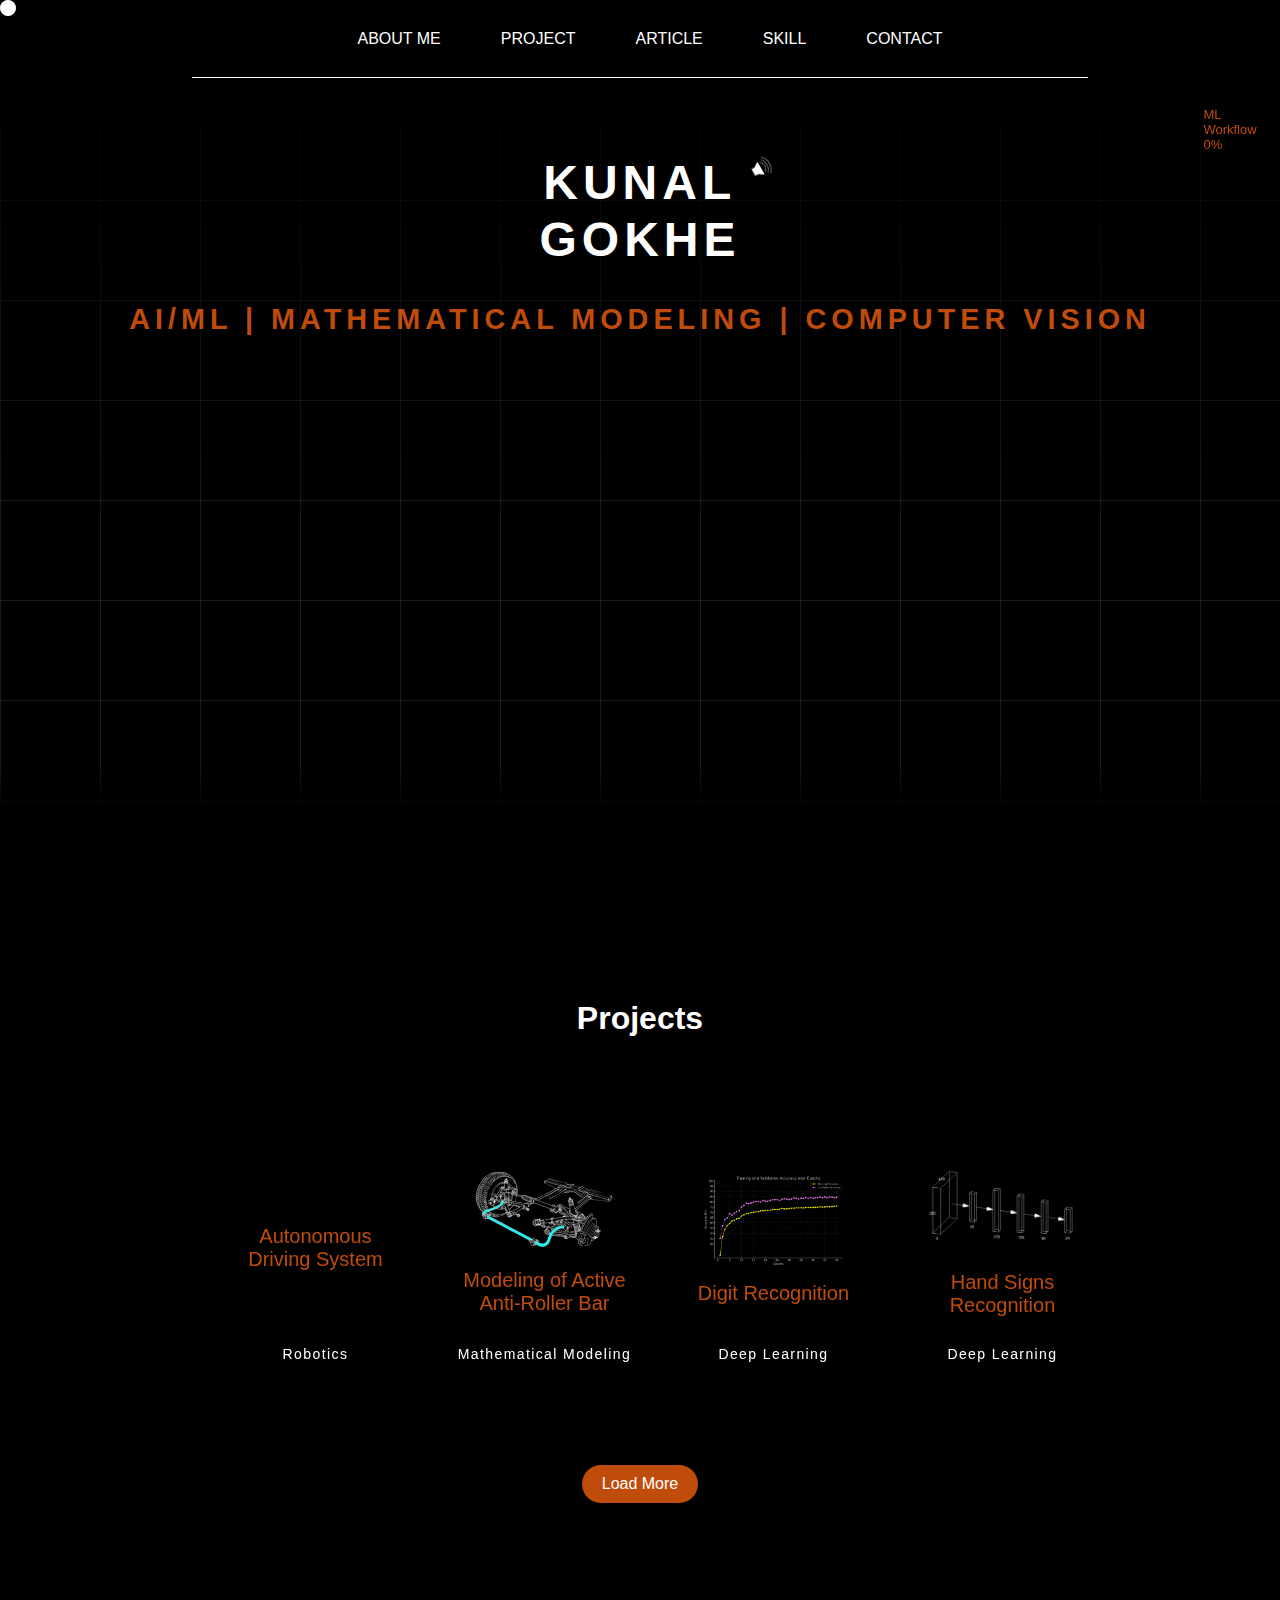
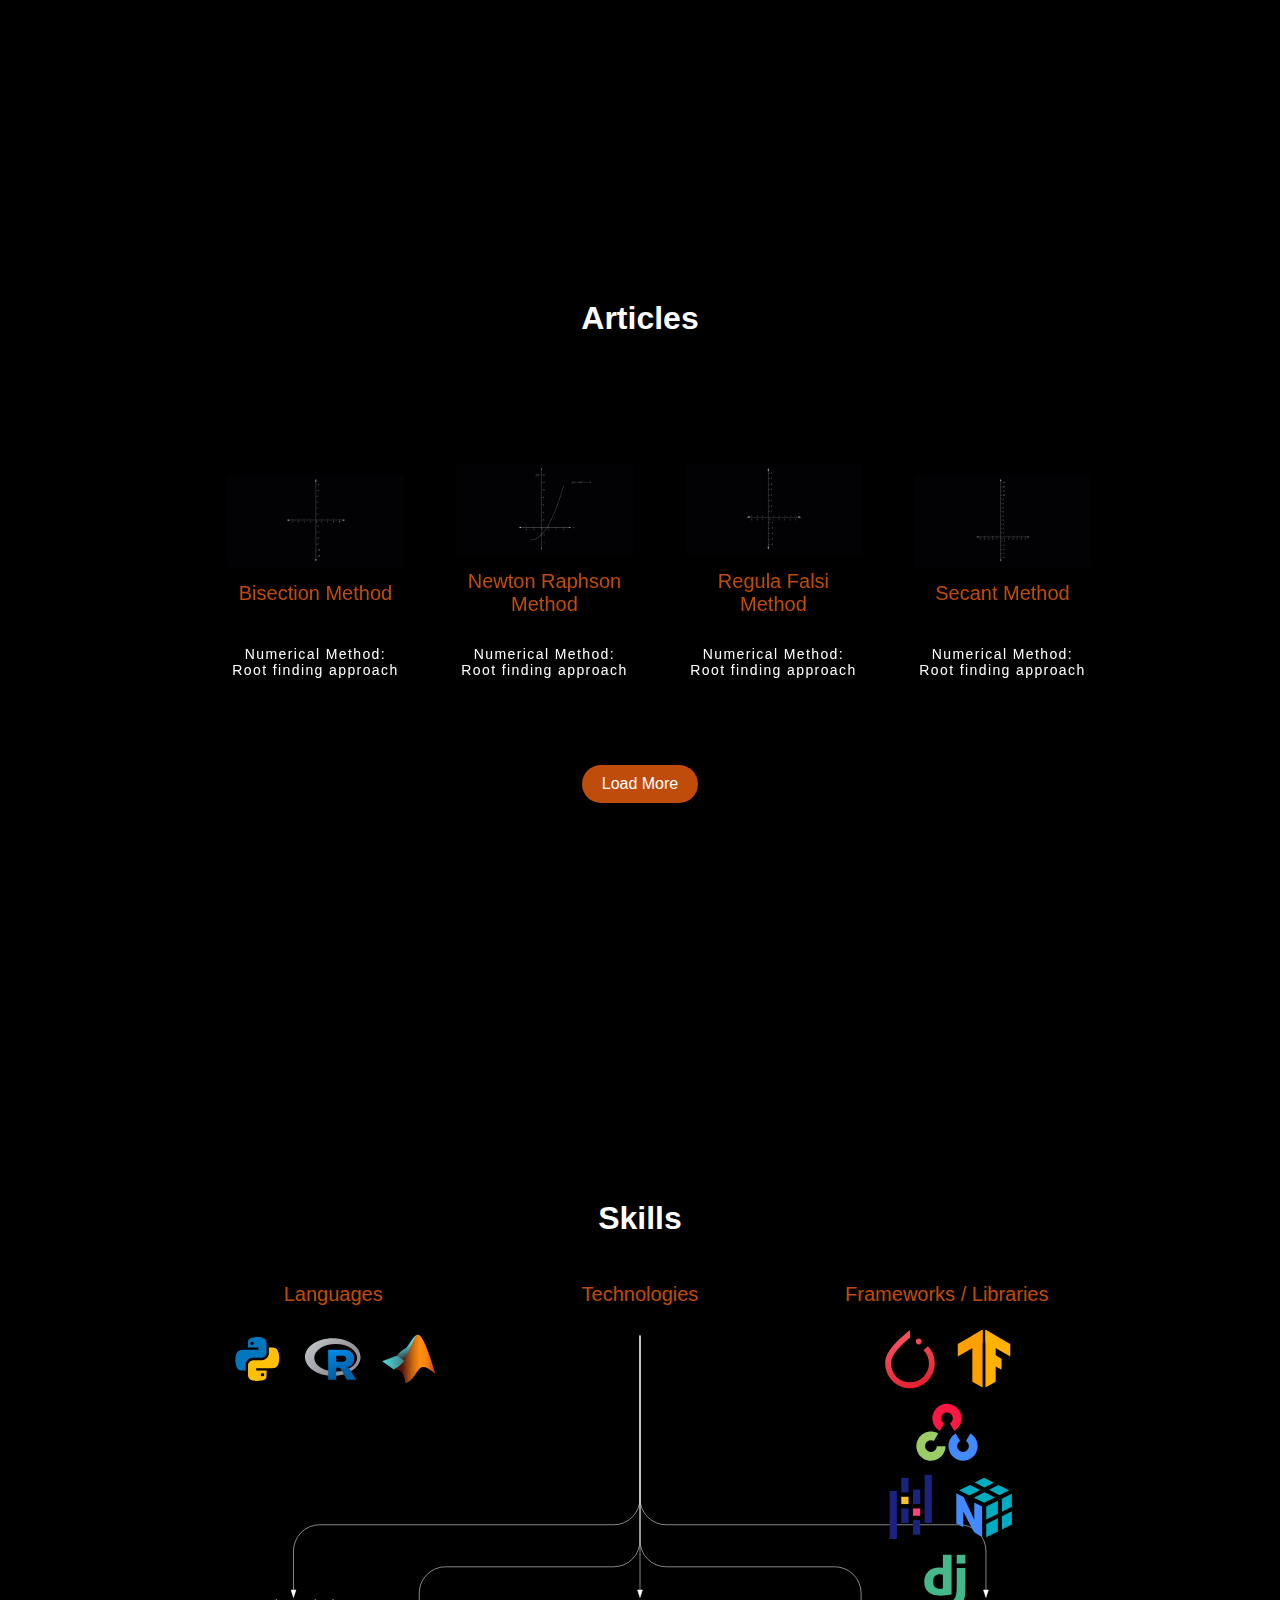
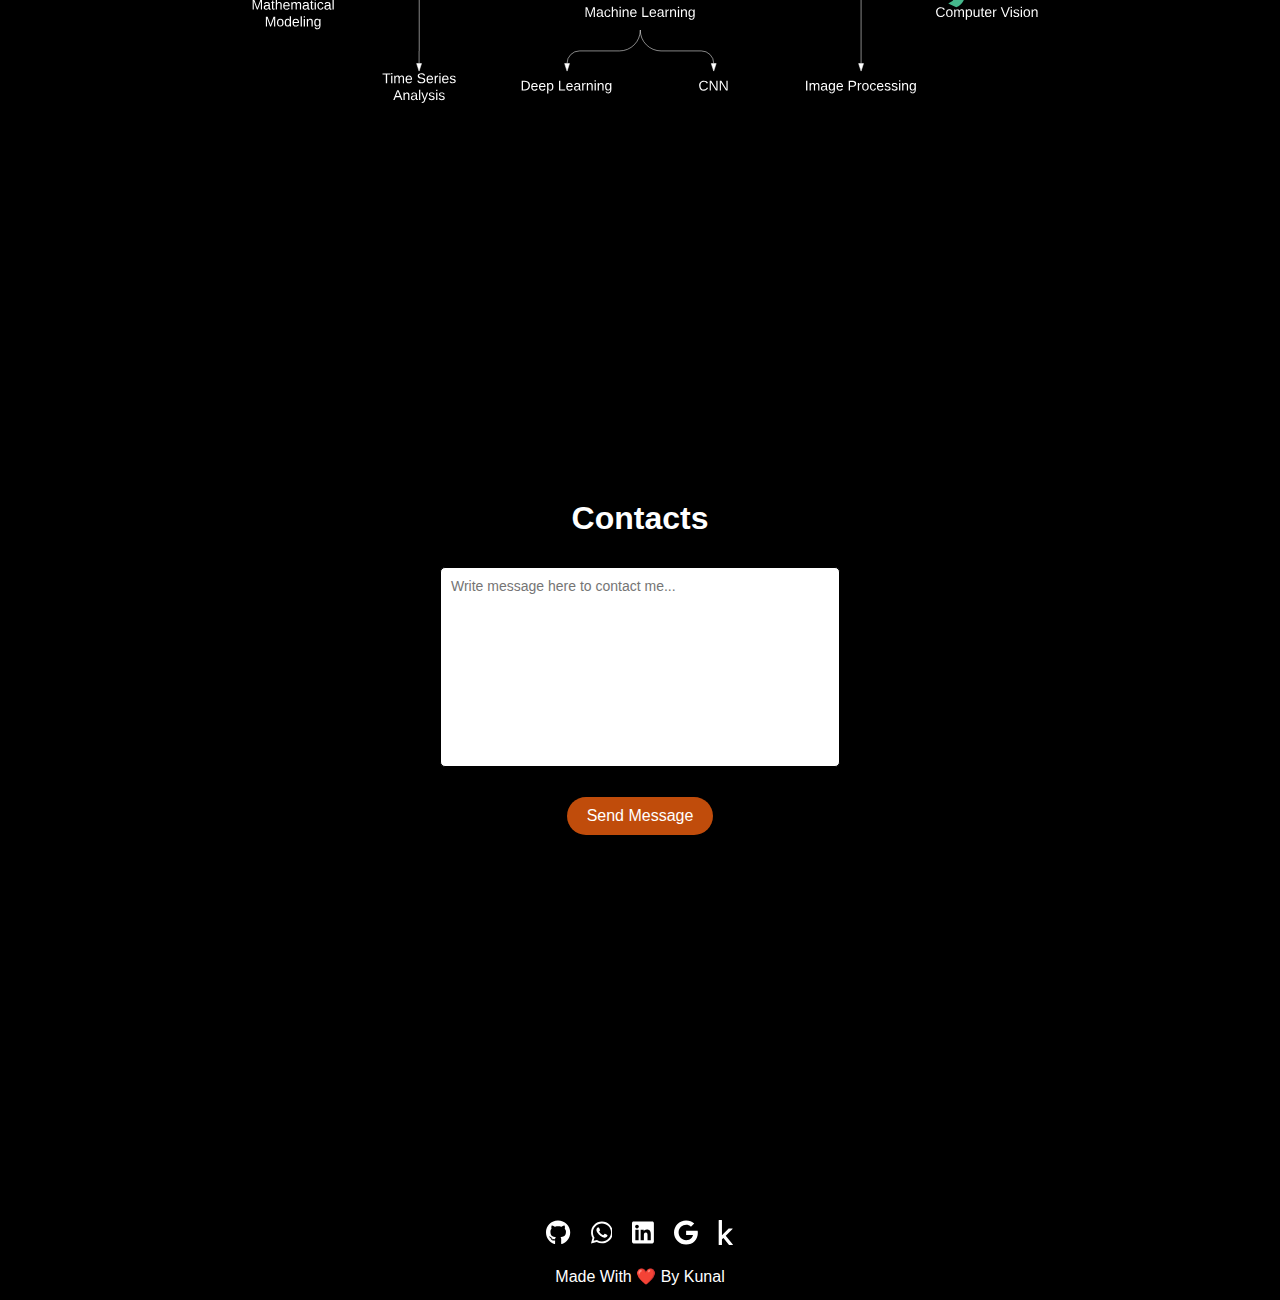
==== commit 4cc77c24: "Fix 18/12/24" ====
--- a/index.html
+++ b/index.html
@@ -275,5 +275,6 @@
   <script src="https://cdnjs.cloudflare.com/ajax/libs/gsap/3.12.2/gsap.min.js"></script>
   <script src="scripts/script.js"></script>
   <script src="scripts/cursor.js"></script>
+  <script src="scripts/mail.js"></script>
 </body>
 </html>
--- a/styles/styles.css
+++ b/styles/styles.css
@@ -254,4 +254,41 @@
 }
 .footer:hover {
   transform: scale(1);
+}
+
+.svgcontainer{
+  display: flex;
+  align-items: top;
+  justify-content: center;
+  gap: 20px;
+}
+.skillcontainer{
+  display: flex;
+  align-items: top;
+  justify-content: center;
+  gap: 80px;
+}
+
+.msgcontainer {
+  background: black;
+  border-radius: 8px;
+  display: flex;
+  flex-direction: column;
+  justify-content: center;
+  align-items: center;
+  width: 100%;
+  margin-top: 30px;
+}
+
+.msgcontainer textarea {
+  cursor: text;
+  font-family: DM Sans, sans-serif, ProximaNovaRegular !important;
+  width: 400px;
+  height: 200px;
+  padding: 10px;
+  border: 1px solid black;
+  border-radius: 5px;
+  resize: none;
+  font-size: 14px;
+  margin-bottom: -20px;
 }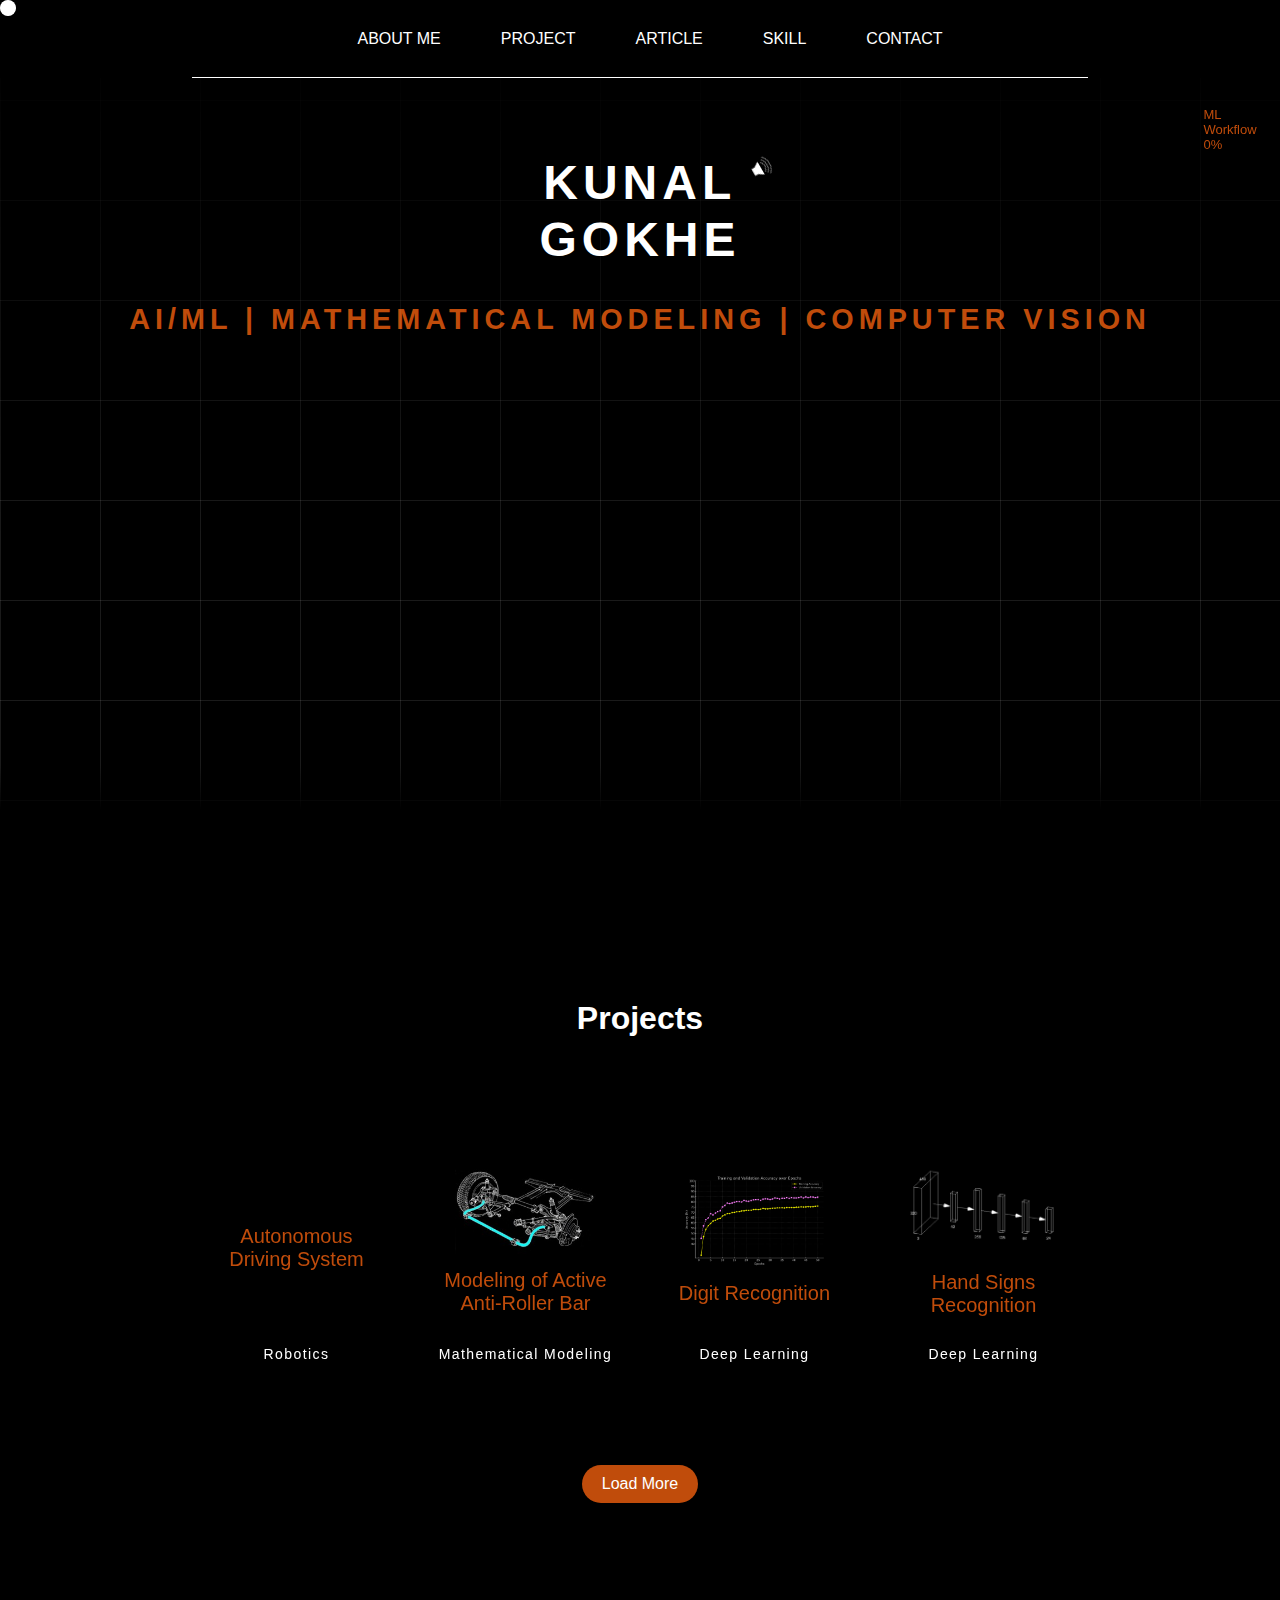
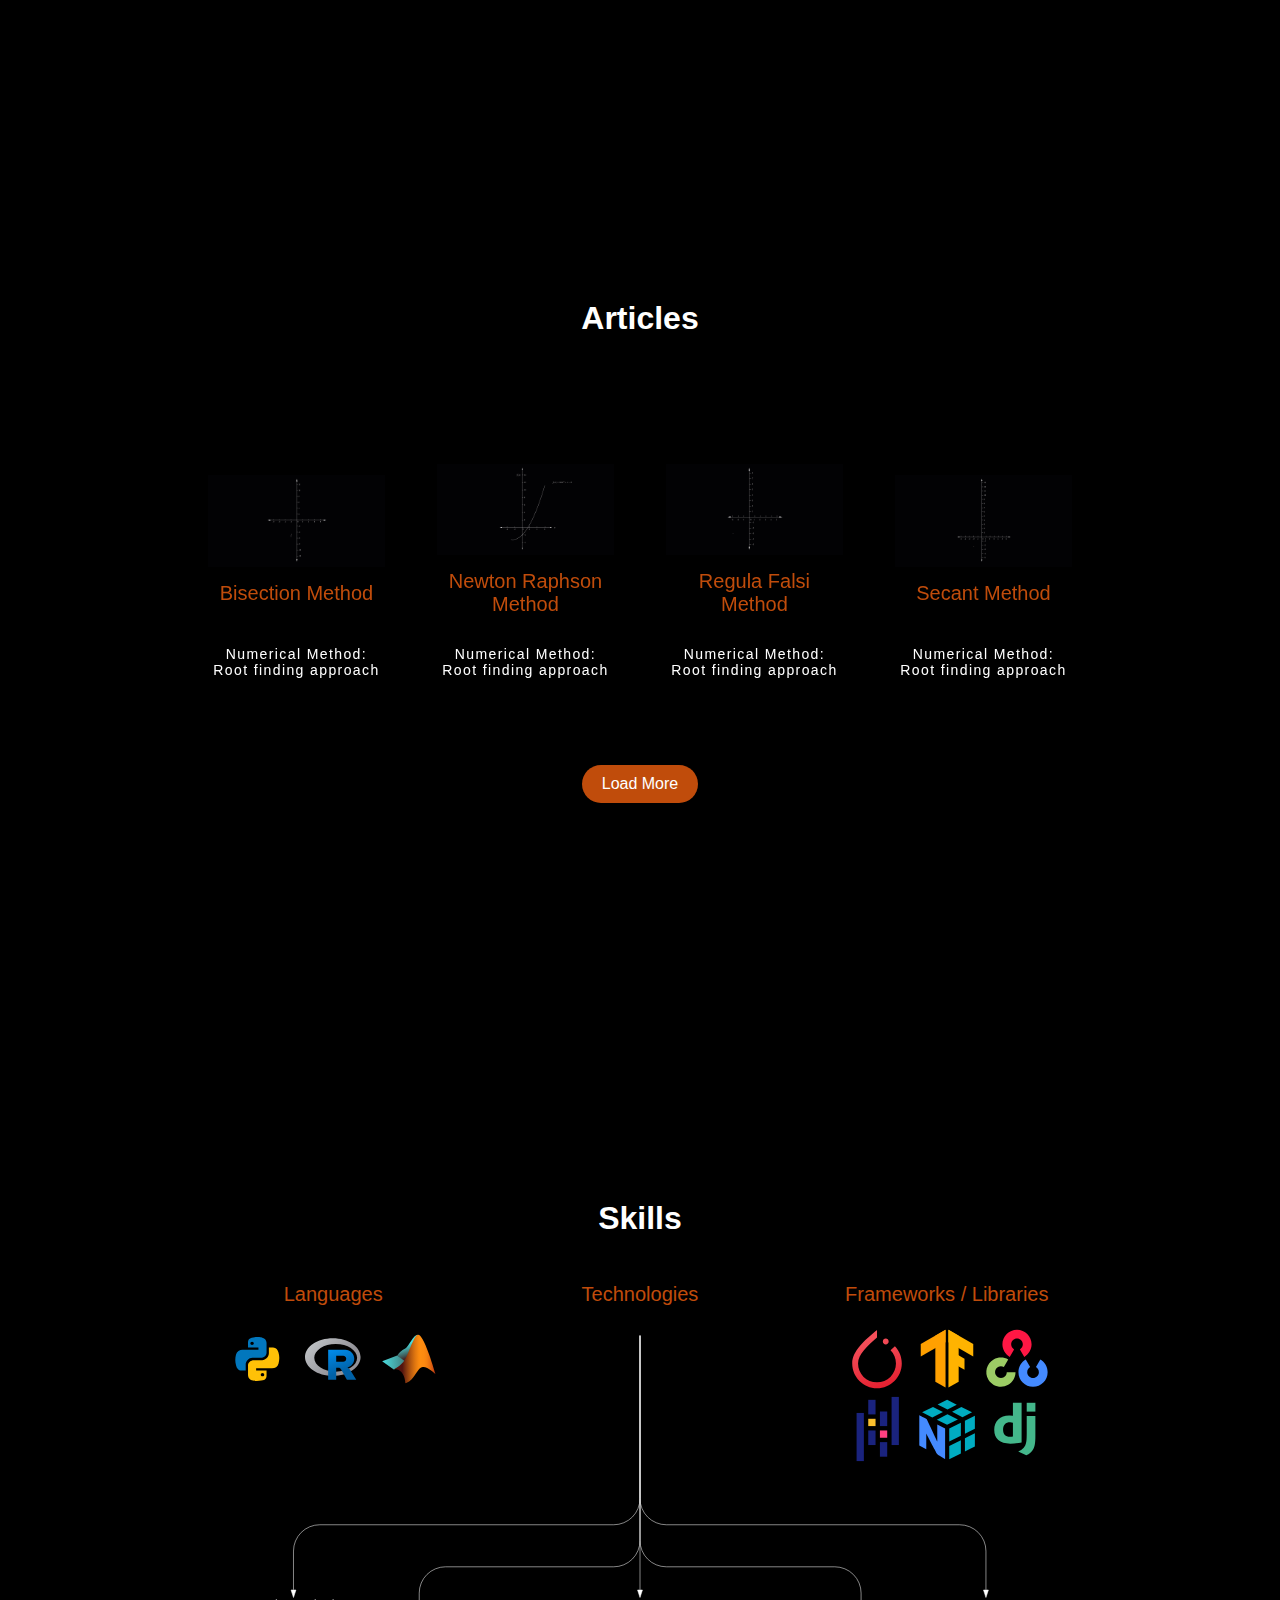
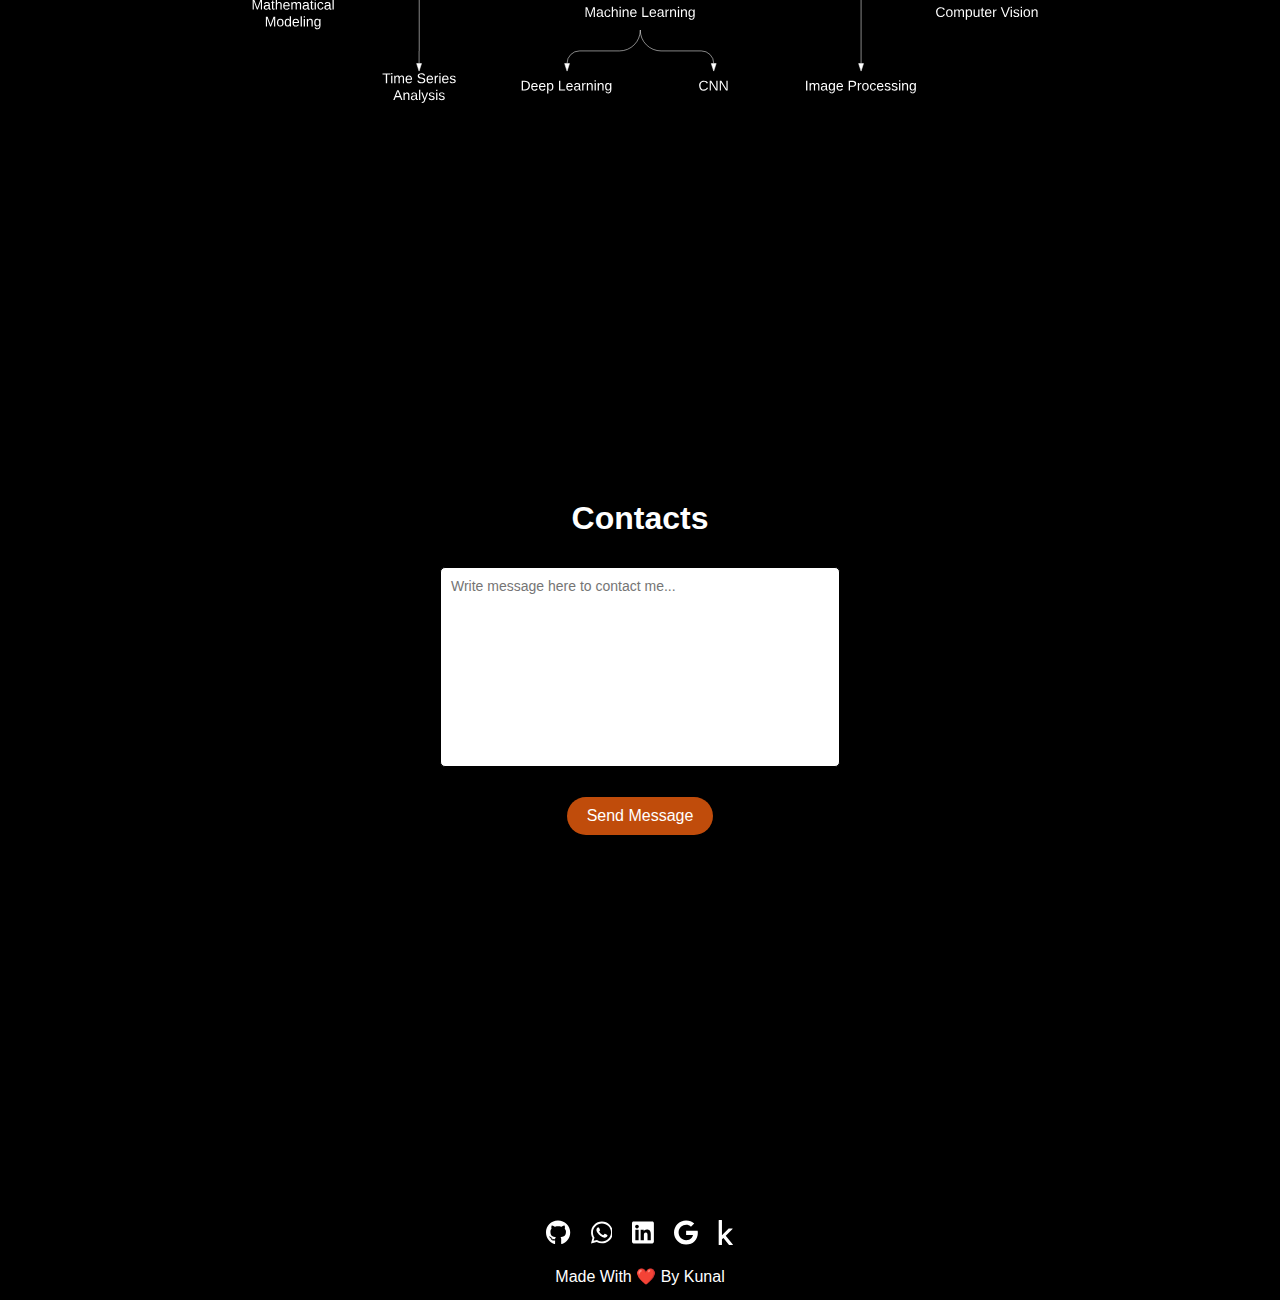
==== commit ac63a833: "Update index.html" ====
--- a/index.html
+++ b/index.html
@@ -8,6 +8,29 @@
   <link rel="stylesheet" href="styles/styles.css">
   <link rel="stylesheet" href="styles/ani.css">
   <link rel="stylesheet" href="styles/cursor.css">
+  <script>
+    function setZoomBasedOnScreen() {
+      const screenWidth = window.innerWidth;
+      let zoomLevel = 1;
+      if (screenWidth > 1440) {
+        zoomLevel = 1;
+      } else if (screenWidth > 1024) {
+        zoomLevel = 0.9;
+      } else {
+        zoomLevel = 0.8;
+      }
+
+      // Apply zoom dynamically
+      document.body.style.transform = `scale(${zoomLevel})`;
+      document.body.style.transformOrigin = "0 0"; // Prevent clipping
+    }
+
+    // Initial setup
+    setZoomBasedOnScreen();
+
+    // Update on window resize
+    window.addEventListener("resize", setZoomBasedOnScreen);
+  </script>
 </head>
 
 <body>
@@ -158,7 +181,7 @@
     <br>
     <br>
     <div class="skillcontainer">
-    <div class="column">
+    <div class="column" style="display:block; justify-self: unset;">
     <p style="color:rgb(192, 76, 11);font-size: 20px;">Languages</p>
     <br>
     <div class="svgcontainer">
@@ -180,7 +203,7 @@
     <img style="margin-top: -20px;" src="resources/Blank diagram.svg" alt="Example SVG" width="820" height="400">
     </div>
 
-    <div class="column">
+    <div class="column" style="display:block; justify-self: unset;">
     <p style="color:rgb(192, 76, 11);font-size: 20px;">Frameworks / Libraries</p>
     <br>
     <div class="svgcontainer">
--- a/styles/styles.css
+++ b/styles/styles.css
@@ -130,7 +130,7 @@
   border-bottom-color: rgba(255, 255, 255, 0);
   box-shadow: 0 20px 30px rgba(0, 0, 0, 0);
   padding: 15px;
-  left: 106px;
+/*   left: 106px; */
   position: relative;
   display: flex;
   justify-content: center;
@@ -179,10 +179,16 @@
   float: left;
   width: 21%;
   padding: 0 10px;
+  display: flex;
+  justify-content: center;
 }
 
 /* Remove extra left and right margins, due to padding in columns */
-.row {margin: 0 -5px;}
+.row {
+    margin: 0 -5px;
+    display: flex;
+  justify-content: center;
+}
 
 /* Clear floats after the columns */
 .row:after {
@@ -291,4 +297,4 @@
   resize: none;
   font-size: 14px;
   margin-bottom: -20px;
-}+}
